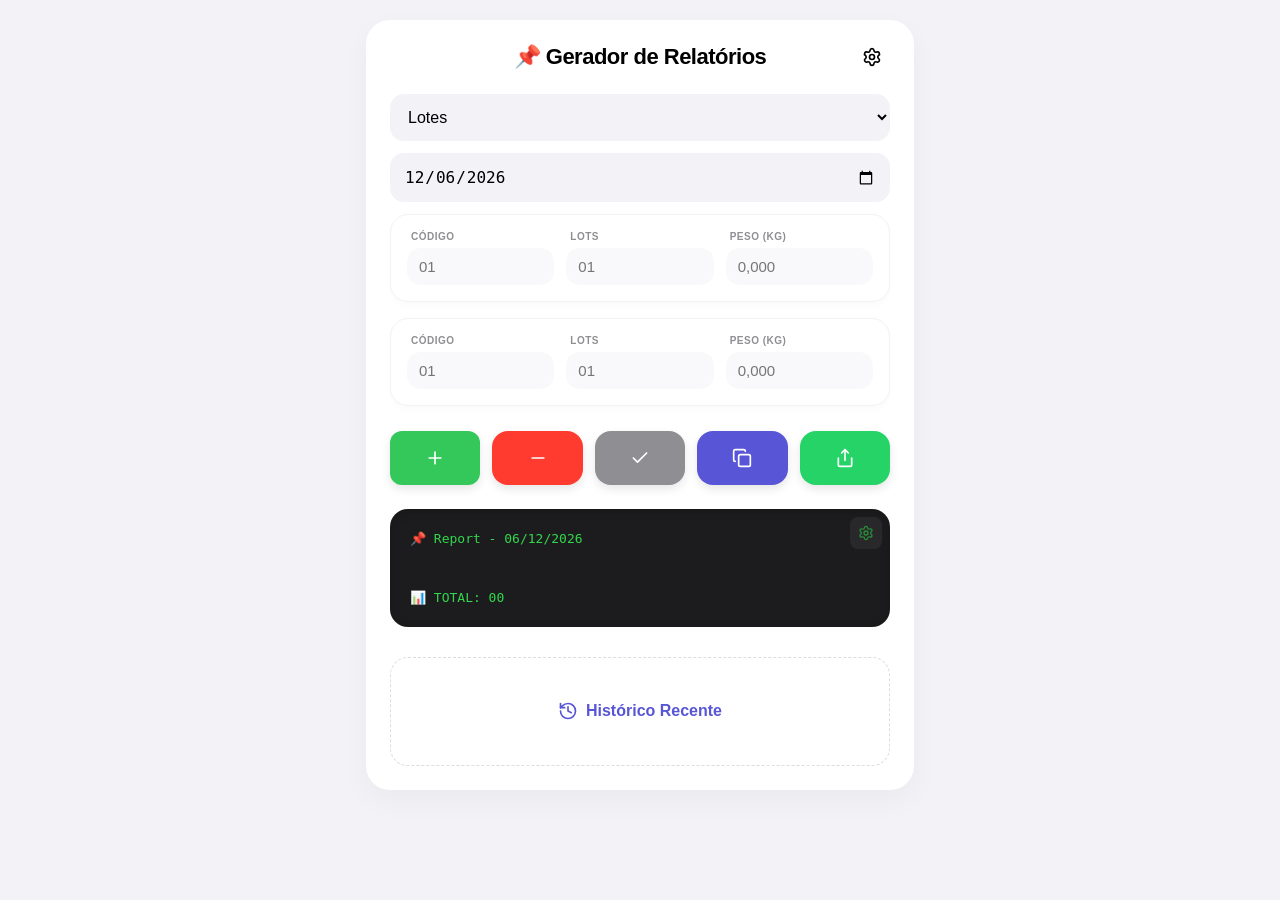
==== index.html @ f3e75e27 "fix: app.js" ====
<!DOCTYPE html>
<html lang="pt-br">

<head>

    <meta charset="UTF-8">
    <meta name="viewport" content="width=device-width, initial-scale=1.0, maximum-scale=1.0, user-scalable=no">
    <link rel="apple-touch-icon" href="icons/apple-touch-icon.png">
    <link rel="icon" type="image/x-icon" href="icons/favicon.ico">

    <meta name="apple-mobile-web-app-capable" content="yes">
    <meta name="apple-mobile-web-app-status-bar-style" content="black-translucent">
    <meta name="apple-mobile-web-app-title" content="FieldGen">


    <link rel="stylesheet" href="lib/codemirror/codemirror.css">
    <link rel="stylesheet" href="lib/codemirror/theme/dracula.css">


    <script src="lib/codemirror/codemirror.js"></script>

    <script src="lib/codemirror/mode/javascript/javascript.js"></script>
    <script src="lib/lucide/lucide.min.js"></script>
    <script src="main.js"></script>

    <link rel="manifest" href="manifest.json">

    <title>Gerador de Relatórios</title>

    <link rel="stylesheet" href="style.css">

</head>

<body>

    <div class="card" style="position: relative;">

        <h2>📌 Gerador de Relatórios</h2>


        <select id="tipoRelatorio"></select>

        <input type="date" id="data">

        <div id="inputsContainer"></div>


        <div class="actions">

            <button class="btn-add" onclick="addRow()" title="Adicionar">
                <i data-lucide="plus"></i>
            </button>

            <button class="btn-remove" onclick="removeRow()" title="Remover">
                <i data-lucide="minus"></i>
            </button>

            <button class="btn-preview" onclick="build()" title="Visualizar">
                <i data-lucide="check"></i>
            </button>

            <button class="btn-copy" onclick="copiar()" title="Copiar">
                <i data-lucide="copy"></i>
            </button>

            <button class="btn-share" onclick="share()" title="Compartilhar">
                <i data-lucide="share"></i>
            </button>
        </div>

        <div style="position: relative; margin-top: 24px;">
            <div id="preview" class="preview">Aguardando...</div>

            <button id="btnConfig" class="btn-settings" style="position: absolute; top: 8px; right: 8px; width: 32px; height: 32px; 
                   background: rgba(255,255,255,0.1); backdrop-filter: blur(4px); 
                   border-radius: 8px; box-shadow: none; padding: 0; color: #32D74B; opacity: 0.6;">
                <i data-lucide="settings" style="width: 16px;"></i>
            </button>
        </div>

        <div id="editorContainer"
            style="display: none; margin-top: 20px; border-top: 1px solid #eee; padding-top: 10px;">

            <div style="display:flex; justify-content:space-between; align-items:center;">

                <h3 style="margin:0; font-size:16px;">⚙️ Configuração</h3>

                <button onclick="toggleEditor()"
                    style="background:#E5E5EA; color:#000; width:30px; height:30px; border-radius:50%;">✕</button>

            </div>


            <div style="display:flex; gap:10px; margin:15px 0;">
                <button onclick="setConfigMode('simple')" id="btnSimple" class="btn-mode active">Modo Simples</button>
                <button onclick="setConfigMode('advanced')" id="btnAdvanced" class="btn-mode">Modo Avançado</button>
            </div>


            <!-- EDITOR SIMPLES -->
            <div id="simpleEditor"></div>


            <!-- EDITOR AVANÇADO -->
            <div id="advancedEditor" style="display:none;">
                <div
                    style="display: flex; justify-content: flex-end; gap: 15px; margin-bottom: 8px; padding-right: 5px;">
                    <a href="javascript:void(0)" onclick="copiarConfigJSON()"
                        style="color: var(--primary); font-size: 12px; text-decoration: none; font-weight: 600; display: flex; align-items: center; gap: 4px;">
                        <i data-lucide="copy" style="width: 12px;"></i> Copiar Template
                    </a>
                    <a href="javascript:void(0)" onclick="colarConfigJSON()"
                        style="color: var(--primary); font-size: 12px; text-decoration: none; font-weight: 600; display: flex; align-items: center; gap: 4px;">
                        <i data-lucide="clipboard-paste" style="width: 12px;"></i> Colar Template
                    </a>
                </div>

                <textarea id="jsonEditor" style="width:100%; height:250px; font-family:monospace; font-size:12px; padding:10px;
            border-radius:12px; border:1px solid #ddd; background:#F9F9FB;"></textarea>

                <div id="errorLog"
                    style="color: var(--danger); font-size: 12px; margin: 5px 0; min-height: 15px; font-weight: bold;">
                </div>

                <div style="display:grid; grid-template-columns:1fr 1fr; gap:10px; margin-top:15px;">
                    <button onclick="formatarJSON()"
                        style="background: #e1f5fe; color: #0288d1; border: none; padding: 10px; border-radius: 8px; cursor: pointer; font-size: 13px;">
                        <i data-lucide="form" style="width: 16px;  margin-right: 8px;"></i> Formatar
                    </button>
                    <button onclick="resetConfig()"
                        style="background: #ffebee; color: #d32f2f; border: none; padding: 10px; border-radius: 8px; cursor: pointer; font-size: 13px;">
                        <i data-lucide="rotate-ccw" style="width: 16px;  margin-right: 8px;"></i> Resetar
                    </button>

                </div>

            </div>


            <div style="display:grid; grid-template-columns:1fr 1fr; gap:10px; margin-top:15px;">
                <button onclick="toggleEditor()" class="btn-preview">Cancelar</button>
                <button onclick="saveSettings()" class="btn-add">Salvar</button>
            </div>

        </div>

        <div id="historicoContainer" style="margin-top: 30px; padding: 20px; background: #fff; border-radius: 18px;">
            <h4 style="color:var(--indigo); display: flex; justify-content: center; align-items: center;">
                <i data-lucide="history" style="margin-right: 8px; width: 20px;"></i> Histórico Recente</h3>
                <div id="listaHistorico"></div>
        </div>

        <div
            style="text-align: right;margin-bottom: -20px;display: flex;justify-content: right;position: absolute;top: 10px;right: 20px;">
            <button id="btnConfig" class="btn-settings" style="width: 44px; background: none; box-shadow: none;">
                <i data-lucide="settings"></i>
            </button>
        </div>



    </div>

    <dialog id="reportDialog">
        <div class="sheet-handle"></div>
        <div id="sheetContent" style="padding: 0;"></div>
    </dialog>

    <script>
        if ('serviceWorker' in navigator) {
            // Sem a barra inicial para ser relativo ao diretório do projeto
            navigator.serviceWorker.register('service-worker.js')
                .then(() => console.log('PWA Service Worker registrado!'));
        }
    </script>
    <script src="app.js"></script>

</body>

</html>
---- lib/codemirror/codemirror.css ----
/* BASICS */

.CodeMirror {
  /* Set height, width, borders, and global font properties here */
  font-family: monospace;
  height: 300px;
  color: black;
  direction: ltr;
}

/* PADDING */

.CodeMirror-lines {
  padding: 4px 0; /* Vertical padding around content */
}
.CodeMirror pre.CodeMirror-line,
.CodeMirror pre.CodeMirror-line-like {
  padding: 0 4px; /* Horizontal padding of content */
}

.CodeMirror-scrollbar-filler, .CodeMirror-gutter-filler {
  background-color: white; /* The little square between H and V scrollbars */
}

/* GUTTER */

.CodeMirror-gutters {
  border-right: 1px solid #ddd;
  background-color: #f7f7f7;
  white-space: nowrap;
}
.CodeMirror-linenumbers {}
.CodeMirror-linenumber {
  padding: 0 3px 0 5px;
  min-width: 20px;
  text-align: right;
  color: #999;
  white-space: nowrap;
}

.CodeMirror-guttermarker { color: black; }
.CodeMirror-guttermarker-subtle { color: #999; }

/* CURSOR */

.CodeMirror-cursor {
  border-left: 1px solid black;
  border-right: none;
  width: 0;
}
/* Shown when moving in bi-directional text */
.CodeMirror div.CodeMirror-secondarycursor {
  border-left: 1px solid silver;
}
.cm-fat-cursor .CodeMirror-cursor {
  width: auto;
  border: 0 !important;
  background: #7e7;
}
.cm-fat-cursor div.CodeMirror-cursors {
  z-index: 1;
}
.cm-fat-cursor .CodeMirror-line::selection,
.cm-fat-cursor .CodeMirror-line > span::selection, 
.cm-fat-cursor .CodeMirror-line > span > span::selection { background: transparent; }
.cm-fat-cursor .CodeMirror-line::-moz-selection,
.cm-fat-cursor .CodeMirror-line > span::-moz-selection,
.cm-fat-cursor .CodeMirror-line > span > span::-moz-selection { background: transparent; }
.cm-fat-cursor { caret-color: transparent; }
@-moz-keyframes blink {
  0% {}
  50% { background-color: transparent; }
  100% {}
}
@-webkit-keyframes blink {
  0% {}
  50% { background-color: transparent; }
  100% {}
}
@keyframes blink {
  0% {}
  50% { background-color: transparent; }
  100% {}
}

/* Can style cursor different in overwrite (non-insert) mode */
.CodeMirror-overwrite .CodeMirror-cursor {}

.cm-tab { display: inline-block; text-decoration: inherit; }

.CodeMirror-rulers {
  position: absolute;
  left: 0; right: 0; top: -50px; bottom: 0;
  overflow: hidden;
}
.CodeMirror-ruler {
  border-left: 1px solid #ccc;
  top: 0; bottom: 0;
  position: absolute;
}

/* DEFAULT THEME */

.cm-s-default .cm-header {color: blue;}
.cm-s-default .cm-quote {color: #090;}
.cm-negative {color: #d44;}
.cm-positive {color: #292;}
.cm-header, .cm-strong {font-weight: bold;}
.cm-em {font-style: italic;}
.cm-link {text-decoration: underline;}
.cm-strikethrough {text-decoration: line-through;}

.cm-s-default .cm-keyword {color: #708;}
.cm-s-default .cm-atom {color: #219;}
.cm-s-default .cm-number {color: #164;}
.cm-s-default .cm-def {color: #00f;}
.cm-s-default .cm-variable,
.cm-s-default .cm-punctuation,
.cm-s-default .cm-property,
.cm-s-default .cm-operator {}
.cm-s-default .cm-variable-2 {color: #05a;}
.cm-s-default .cm-variable-3, .cm-s-default .cm-type {color: #085;}
.cm-s-default .cm-comment {color: #a50;}
.cm-s-default .cm-string {color: #a11;}
.cm-s-default .cm-string-2 {color: #f50;}
.cm-s-default .cm-meta {color: #555;}
.cm-s-default .cm-qualifier {color: #555;}
.cm-s-default .cm-builtin {color: #30a;}
.cm-s-default .cm-bracket {color: #997;}
.cm-s-default .cm-tag {color: #170;}
.cm-s-default .cm-attribute {color: #00c;}
.cm-s-default .cm-hr {color: #999;}
.cm-s-default .cm-link {color: #00c;}

.cm-s-default .cm-error {color: #f00;}
.cm-invalidchar {color: #f00;}

.CodeMirror-composing { border-bottom: 2px solid; }

/* Default styles for common addons */

div.CodeMirror span.CodeMirror-matchingbracket {color: #0b0;}
div.CodeMirror span.CodeMirror-nonmatchingbracket {color: #a22;}
.CodeMirror-matchingtag { background: rgba(255, 150, 0, .3); }
.CodeMirror-activeline-background {background: #e8f2ff;}

/* STOP */

/* The rest of this file contains styles related to the mechanics of
   the editor. You probably shouldn't touch them. */

.CodeMirror {
  position: relative;
  overflow: hidden;
  background: white;
}

.CodeMirror-scroll {
  overflow: scroll !important; /* Things will break if this is overridden */
  /* 50px is the magic margin used to hide the element's real scrollbars */
  /* See overflow: hidden in .CodeMirror */
  margin-bottom: -50px; margin-right: -50px;
  padding-bottom: 50px;
  height: 100%;
  outline: none; /* Prevent dragging from highlighting the element */
  position: relative;
  z-index: 0;
}
.CodeMirror-sizer {
  position: relative;
  border-right: 50px solid transparent;
}

/* The fake, visible scrollbars. Used to force redraw during scrolling
   before actual scrolling happens, thus preventing shaking and
   flickering artifacts. */
.CodeMirror-vscrollbar, .CodeMirror-hscrollbar, .CodeMirror-scrollbar-filler, .CodeMirror-gutter-filler {
  position: absolute;
  z-index: 6;
  display: none;
  outline: none;
}
.CodeMirror-vscrollbar {
  right: 0; top: 0;
  overflow-x: hidden;
  overflow-y: scroll;
}
.CodeMirror-hscrollbar {
  bottom: 0; left: 0;
  overflow-y: hidden;
  overflow-x: scroll;
}
.CodeMirror-scrollbar-filler {
  right: 0; bottom: 0;
}
.CodeMirror-gutter-filler {
  left: 0; bottom: 0;
}

.CodeMirror-gutters {
  position: absolute; left: 0; top: 0;
  min-height: 100%;
  z-index: 3;
}
.CodeMirror-gutter {
  white-space: normal;
  height: 100%;
  display: inline-block;
  vertical-align: top;
  margin-bottom: -50px;
}
.CodeMirror-gutter-wrapper {
  position: absolute;
  z-index: 4;
  background: none !important;
  border: none !important;
}
.CodeMirror-gutter-background {
  position: absolute;
  top: 0; bottom: 0;
  z-index: 4;
}
.CodeMirror-gutter-elt {
  position: absolute;
  cursor: default;
  z-index: 4;
}
.CodeMirror-gutter-wrapper ::selection { background-color: transparent }
.CodeMirror-gutter-wrapper ::-moz-selection { background-color: transparent }

.CodeMirror-lines {
  cursor: text;
  min-height: 1px; /* prevents collapsing before first draw */
}
.CodeMirror pre.CodeMirror-line,
.CodeMirror pre.CodeMirror-line-like {
  /* Reset some styles that the rest of the page might have set */
  -moz-border-radius: 0; -webkit-border-radius: 0; border-radius: 0;
  border-width: 0;
  background: transparent;
  font-family: inherit;
  font-size: inherit;
  margin: 0;
  white-space: pre;
  word-wrap: normal;
  line-height: inherit;
  color: inherit;
  z-index: 2;
  position: relative;
  overflow: visible;
  -webkit-tap-highlight-color: transparent;
  -webkit-font-variant-ligatures: contextual;
  font-variant-ligatures: contextual;
}
.CodeMirror-wrap pre.CodeMirror-line,
.CodeMirror-wrap pre.CodeMirror-line-like {
  word-wrap: break-word;
  white-space: pre-wrap;
  word-break: normal;
}

.CodeMirror-linebackground {
  position: absolute;
  left: 0; right: 0; top: 0; bottom: 0;
  z-index: 0;
}

.CodeMirror-linewidget {
  position: relative;
  z-index: 2;
  padding: 0.1px; /* Force widget margins to stay inside of the container */
}

.CodeMirror-widget {}

.CodeMirror-rtl pre { direction: rtl; }

.CodeMirror-code {
  outline: none;
}

/* Force content-box sizing for the elements where we expect it */
.CodeMirror-scroll,
.CodeMirror-sizer,
.CodeMirror-gutter,
.CodeMirror-gutters,
.CodeMirror-linenumber {
  -moz-box-sizing: content-box;
  box-sizing: content-box;
}

.CodeMirror-measure {
  position: absolute;
  width: 100%;
  height: 0;
  overflow: hidden;
  visibility: hidden;
}

.CodeMirror-cursor {
  position: absolute;
  pointer-events: none;
}
.CodeMirror-measure pre { position: static; }

div.CodeMirror-cursors {
  visibility: hidden;
  position: relative;
  z-index: 3;
}
div.CodeMirror-dragcursors {
  visibility: visible;
}

.CodeMirror-focused div.CodeMirror-cursors {
  visibility: visible;
}

.CodeMirror-selected { background: #d9d9d9; }
.CodeMirror-focused .CodeMirror-selected { background: #d7d4f0; }
.CodeMirror-crosshair { cursor: crosshair; }
.CodeMirror-line::selection, .CodeMirror-line > span::selection, .CodeMirror-line > span > span::selection { background: #d7d4f0; }
.CodeMirror-line::-moz-selection, .CodeMirror-line > span::-moz-selection, .CodeMirror-line > span > span::-moz-selection { background: #d7d4f0; }

.cm-searching {
  background-color: #ffa;
  background-color: rgba(255, 255, 0, .4);
}

/* Used to force a border model for a node */
.cm-force-border { padding-right: .1px; }

@media print {
  /* Hide the cursor when printing */
  .CodeMirror div.CodeMirror-cursors {
    visibility: hidden;
  }
}

/* See issue #2901 */
.cm-tab-wrap-hack:after { content: ''; }

/* Help users use markselection to safely style text background */
span.CodeMirror-selectedtext { background: none; }
---- lib/codemirror/theme/dracula.css ----
/*

    Name:       dracula
    Author:     Michael Kaminsky (http://github.com/mkaminsky11)

    Original dracula color scheme by Zeno Rocha (https://github.com/zenorocha/dracula-theme)

*/


.cm-s-dracula.CodeMirror, .cm-s-dracula .CodeMirror-gutters {
  background-color: #282a36 !important;
  color: #f8f8f2 !important;
  border: none;
}
.cm-s-dracula .CodeMirror-gutters { color: #282a36; }
.cm-s-dracula .CodeMirror-cursor { border-left: solid thin #f8f8f0; }
.cm-s-dracula .CodeMirror-linenumber { color: #6D8A88; }
.cm-s-dracula .CodeMirror-selected { background: rgba(255, 255, 255, 0.10); }
.cm-s-dracula .CodeMirror-line::selection, .cm-s-dracula .CodeMirror-line > span::selection, .cm-s-dracula .CodeMirror-line > span > span::selection { background: rgba(255, 255, 255, 0.10); }
.cm-s-dracula .CodeMirror-line::-moz-selection, .cm-s-dracula .CodeMirror-line > span::-moz-selection, .cm-s-dracula .CodeMirror-line > span > span::-moz-selection { background: rgba(255, 255, 255, 0.10); }
.cm-s-dracula span.cm-comment { color: #6272a4; }
.cm-s-dracula span.cm-string, .cm-s-dracula span.cm-string-2 { color: #f1fa8c; }
.cm-s-dracula span.cm-number { color: #bd93f9; }
.cm-s-dracula span.cm-variable { color: #50fa7b; }
.cm-s-dracula span.cm-variable-2 { color: white; }
.cm-s-dracula span.cm-def { color: #50fa7b; }
.cm-s-dracula span.cm-operator { color: #ff79c6; }
.cm-s-dracula span.cm-keyword { color: #ff79c6; }
.cm-s-dracula span.cm-atom { color: #bd93f9; }
.cm-s-dracula span.cm-meta { color: #f8f8f2; }
.cm-s-dracula span.cm-tag { color: #ff79c6; }
.cm-s-dracula span.cm-attribute { color: #50fa7b; }
.cm-s-dracula span.cm-qualifier { color: #50fa7b; }
.cm-s-dracula span.cm-property { color: #66d9ef; }
.cm-s-dracula span.cm-builtin { color: #50fa7b; }
.cm-s-dracula span.cm-variable-3, .cm-s-dracula span.cm-type { color: #ffb86c; }

.cm-s-dracula .CodeMirror-activeline-background { background: rgba(255,255,255,0.1); }
.cm-s-dracula .CodeMirror-matchingbracket { text-decoration: underline; color: white !important; }
---- style.css ----
:root {
            --primary: #007AFF;
            --success: #34C759;
            --danger: #FF3B30;
            --indigo: #5856D6;
            --gray: #8E8E93;
            --bg: #F2F2F7;
            --card-bg: #FFFFFF;
            --primary: #007AFF;
            --success: #34C759;
            --danger: #FF3B30;
            --indigo: #5856D6;
            --gray: #8E8E93;
            --bg: #F2F2F7;
            --card-bg: #FFFFFF;
            /* Adicione estas para garantir consistência */
            --button-text: #FFFFFF;
        }

        /* Base para os botões de modo */
        .btn-mode {
            flex: 1;
            padding: 10px;
            border: none;
            border-radius: 12px;
            background: #E5E5EA;
            /* Cor de fundo neutro */
            color: var(--gray);
            font-weight: 600;
            cursor: pointer;
            transition: all 0.2s ease;
        }

        /* Estado ativo (selecionado) */
        .btn-mode.active {
            background: var(--primary);
            color: var(--button-text);
        }

        /* Opcional: Estilo elegante para os botões do editor */
        .btn-editor {
            padding: 12px;
            border-radius: 12px;
            border: none;
            font-weight: 600;
            cursor: pointer;
        }


        /* Exemplo para os botões do rodapé */


        .btn-add {
            background: var(--primary);
            color: white;
            padding: 12px;
            border-radius: 12px;
            border: none;
        }

        /* Exemplo para os botões do rodapé */

        /*GERAL*/
        body {
            font-family: -apple-system, BlinkMacSystemFont, "SF Pro Text", "Helvetica Neue", sans-serif;
            background: var(--bg);
            padding: 20px 15px;
            margin: 0;
            color: #000;
        }

        .card {
            background: var(--card-bg);
            border-radius: 24px;
            padding: 24px;
            max-width: 500px;
            margin: auto;
            box-shadow: 0 10px 30px rgba(0, 0, 0, 0.04);
        }

        h2 {
            font-weight: 700;
            font-size: 22px;
            letter-spacing: -0.5px;
            text-align: center;
            margin-top: 0;
            margin-bottom: 24px;
        }

        select,
        input {
            width: 100%;
            padding: 14px;
            border-radius: 14px;
            border: none;
            background: #F2F2F7;
            margin-bottom: 12px;
            font-size: 16px;
            /* Evita zoom automático no iOS */
            box-sizing: border-box;
            transition: all 0.2s ease;
        }

        select:focus,
        input:focus {
            outline: none;
            background: #E5E5EA;
        }

        .input-row {
            display: grid;
            grid-template-columns: repeat(auto-fit, minmax(80px, 1fr));
            gap: 12px;
            margin-bottom: 16px;
            background: #FFFFFF;
            border: 1px solid #F2F2F7;
            padding: 16px;
            border-radius: 18px;
            box-shadow: 0 4px 6px rgba(0, 0, 0, 0.02);
        }

        .input-row div {
            display: flex;
            flex-direction: column;
        }

        label {
            font-size: 10px;
            font-weight: 700;
            color: var(--gray);
            margin-bottom: 6px;
            margin-left: 4px;
            text-transform: uppercase;
            letter-spacing: 0.5px;
        }

        input[type="date"] {
            -webkit-appearance: none;
            /* Remove o estilo nativo do iOS */
            appearance: none;
            box-sizing: border-box;
            /* Garante que padding não aumente o tamanho */
            width: 100%;
            max-width: 100%;
            /* Força não ultrapassar o pai */
            display: block;
        }

        .input-row input {
            margin-bottom: 0;
            background: #F9F9FB;
            padding: 10px 12px;
            font-size: 15px;
        }

        .actions {
            display: grid;
            grid-template-columns: repeat(5, 1fr);
            gap: 10px;
            margin-top: 20px;
        }

        button {
            height: 48px;
            border: none;
            border-radius: 14px;
            font-weight: 600;
            font-size: 18px;
            color: white;
            cursor: pointer;
            transition: transform 0.1s ease, opacity 0.2s ease;
            display: flex;
            align-items: center;
            justify-content: center;
        }

        button:active {
            transform: scale(0.95);
            opacity: 0.8;
        }

        .btn-add {
            background: var(--success);
        }

        .btn-remove {
            background: var(--danger);
        }

        .btn-preview {
            background: var(--gray);
        }

        .btn-settings {
            color: #000;

            &:hover {
                color: #333;
            }
        }

        .btn-copy {
            background: var(--indigo);
        }

        .btn-share {
            background: #25D366;
        }

        .preview {
            background: #1C1C1E;
            color: #32D74B;
            padding: 20px;
            margin-top: 24px;
            border-radius: 18px;
            font-family: "SF Mono", "Menlo", monospace;
            font-size: 13px;
            line-height: 1.5;
            /* ESTA É A PROPRIEDADE CHAVE */
            white-space: pre-wrap;
            word-wrap: break-word;
            box-shadow: inset 0 2px 10px rgba(0, 0, 0, 0.2);
        }


        #preview {
            white-space: pre-wrap;
            /* Isso diz ao navegador: "respeite as quebras de linha do texto" */
            word-wrap: break-word;
            /* Garante que linhas muito longas não quebrem o layout */
        }



        button:hover svg {
            transform: scale(1.1);
        }

        /* Melhoria na proporção dos botões */
        .actions {
            display: grid;
            grid-template-columns: repeat(5, 1fr);
            gap: 12px;
            margin-top: 25px;
        }

        button {
            height: 54px;
            /* Botões um pouco mais altos para um toque melhor */
            border-radius: 16px;
            box-shadow: 0 4px 10px rgba(0, 0, 0, 0.1);
        }

        /* Animação suave para o editor aparecer */
        #editorContainer {
            animation: slideIn 0.3s ease-out;
        }

        @keyframes slideIn {
            from {
                opacity: 0;
                transform: translateY(10px);
            }

            to {
                opacity: 1;
                transform: translateY(0);
            }
        }

        /* Deixa a engrenagem mais elegante ao passar o mouse */
        #btnConfig svg {
            transition: transform 0.4s cubic-bezier(0.4, 0, 0.2, 1);
        }

        #btnConfig:hover svg {
            transform: rotate(90deg);
        }

        .hist-item {
            font-size: 12px;
            border-bottom: 1px solid #eee;
            padding: 8px 0;
            white-space: nowrap;
            overflow: hidden;
            text-overflow: ellipsis;
        }

        .btn-delete-icon {
            width: 40px;
            height: 40px;
            background: transparent;
            border: none;
            cursor: pointer;
            padding: 8px;
            display: flex;
            align-items: center;
            justify-content: center;
            border-radius: 8px;
            transition: background 0.2s ease;
        }

        .btn-delete-icon svg {
            width: 20px;
            height: 20px;
            fill: var(--danger);
            /* Usa a cor definida no seu root */
            transition: transform 0.2s ease;
        }

        .btn-delete-icon:hover {
            background: #FFF5F5;
            /* Leve fundo avermelhado ao passar o mouse */
        }

        .btn-delete-icon:active svg {
            transform: scale(0.9);
        }


        .sheet-overlay {
            position: fixed;
            top: 0;
            left: 0;
            width: 100%;
            height: 100%;
            background: rgba(0, 0, 0, 0.5);
            display: none;
            z-index: 100;
        }

        .bottom-sheet {
            position: fixed;
            bottom: 0;
            left: 0;
            width: 100%;
            height: 70%;
            background: white;
            border-radius: 20px 20px 0 0;
            z-index: 101;
            transition: transform 0.3s ease-out;
            transform: translateY(100%);
        }

        .sheet-handle {
            width: 40px;
            height: 5px;
            background: #ccc;
            margin: 10px auto;
            border-radius: 5px;
        }

        .show-sheet {
            transform: translateY(0);
        }

        /* Garanta que qualquer botão dentro da Sheet tenha um estilo padrão */
        #sheetContent button {
            background: var(--primary);
            /* Cor padrão */
            color: var(--button-text);
            padding: 12px;
            border-radius: 14px;
            border: none;
            font-weight: 600;
            cursor: pointer;
        }

        #sheetContent button:active {
            opacity: 0.8;
        }

        dialog {
            border: none;
            width: 100%;
            border-radius: 24px 24px 0 0;
            margin: 0 auto;
            position: fixed;
            bottom: 0;
            top: auto;
            background: white;
            /* Estado fechado */
            transform: translateY(100%);
            transition: transform 0.3s cubic-bezier(0.2, 0.8, 0.2, 1);
        }

        /* Estado aberto */
        dialog[open] {
            transform: translateY(0);
        }

        /* Backdrop */
        dialog::backdrop {
            background: rgba(0, 0, 0, 0);
            transition: background 0.3s ease;
        }

        dialog[open]::backdrop {
            background: rgba(0, 0, 0, 0.5);
        }

        .sheet-handle {
            width: 40px;
            height: 5px;
            background: #ccc;
            margin: 15px auto;
            border-radius: 5px;
        }

        /* Ajusta o editor para o tema padrão */
        .CodeMirror {
            height: 300px;
            border-radius: 12px;
            border: 1px solid #ddd;
            font-family: 'SF Mono', 'Menlo', 'Monaco', monospace;
            font-size: 14px;
            background: #f9f9fb;
        }

        /* Garante que o scroll do editor funcione no mobile */
        .CodeMirror-scroll {
            overflow-y: auto;
            overflow-x: auto;
        }

        [data-lucide] {
            width: 20px;
        }



        /* Isso garante que os ícones fiquem brancos/visíveis em temas escuros */
        i {
            display: flex;
            color: currentColor;
        }

        /* Ou force a cor específica */
        .btn-add i {
            stroke: white;
        }

        /* Ajuste para o botão de configuração no preview */
        .btn-settings:hover {
            opacity: 1 !important;
            background: rgba(255, 255, 255, 0.2) !important;
        }

        /* Garante que o link de ação pareça um botão ao toque no mobile */
        #advancedEditor a:active {
            opacity: 0.5;
        }

        /* Estilo para o textarea quando o CodeMirror não carregar */
        #jsonEditor {
            width: 100%;
            height: 250px;
            font-family: monospace;
            font-size: 12px;
            padding: 10px;
            border-radius: 12px;
            border: 1px solid #ddd;
            background: #F9F9FB;
            box-sizing: border-box;
        }

        /* HISTÓRICO */
        #historicoContainer {
            margin-top: 30px;
            padding: 15px;
            background: #fdfdfd;
            border: 1px dashed #ddd;
            border-radius: 18px;
        }
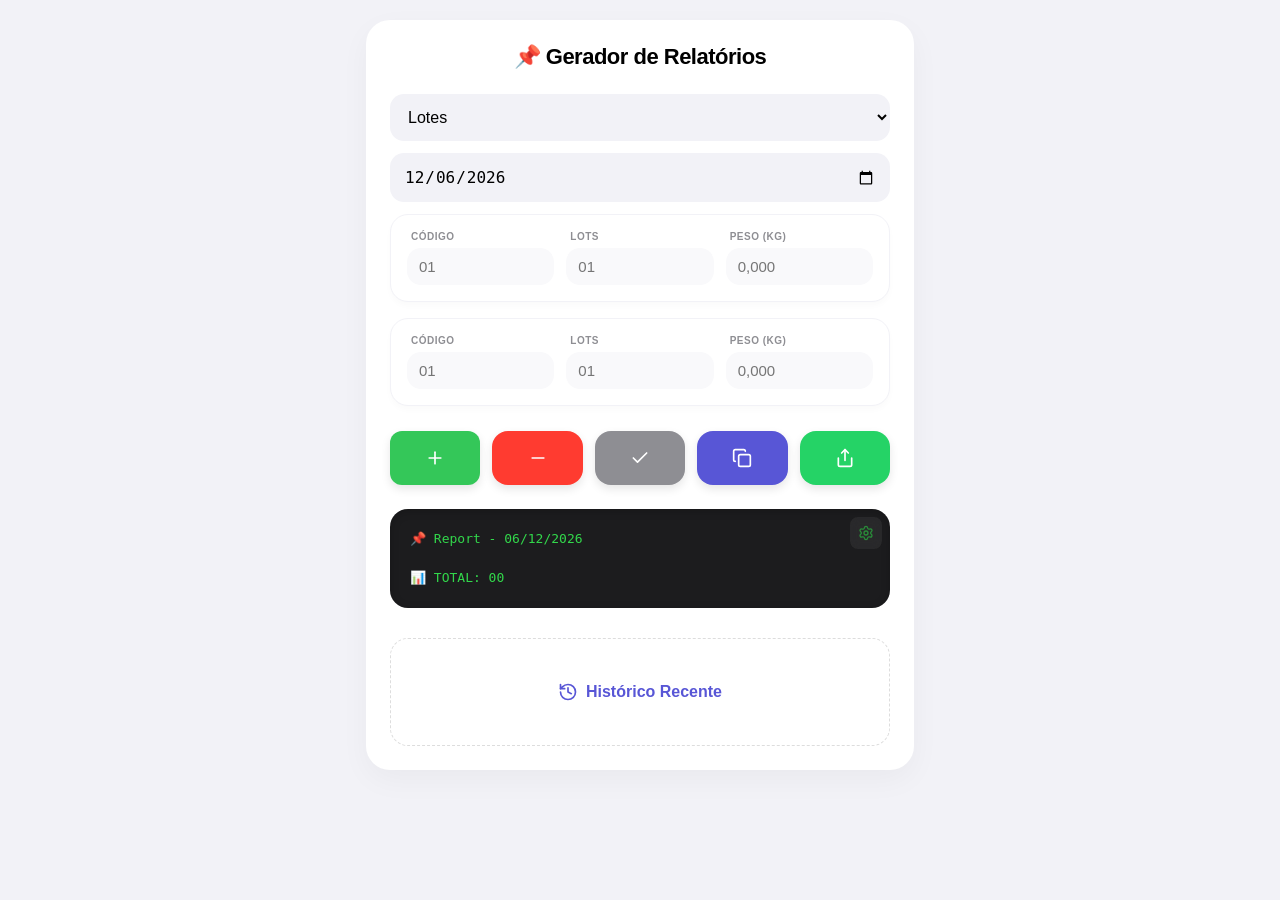
==== commit 93a00ce1: "fix: save" ====
--- a/index.html
+++ b/index.html
@@ -150,13 +150,7 @@
                 <div id="listaHistorico"></div>
         </div>
 
-        <div
-            style="text-align: right;margin-bottom: -20px;display: flex;justify-content: right;position: absolute;top: 10px;right: 20px;">
-            <button id="btnConfig" class="btn-settings" style="width: 44px; background: none; box-shadow: none;">
-                <i data-lucide="settings"></i>
-            </button>
-        </div>
-
+        
 
 
     </div>
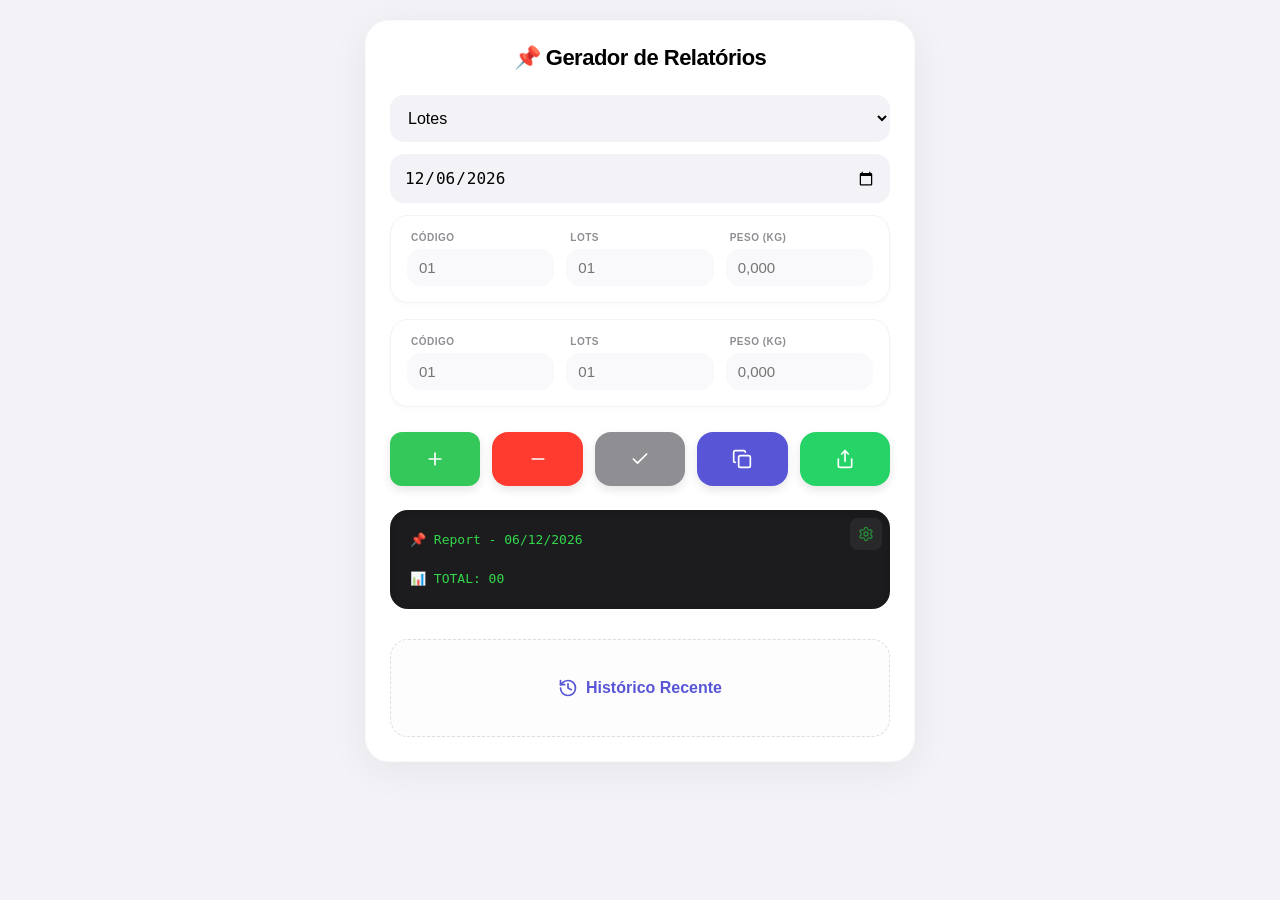
==== commit fd94ebfe: "fix: update version" ====
--- a/index.html
+++ b/index.html
@@ -1,68 +1,53 @@
 <!DOCTYPE html>
 <html lang="pt-br">
-
 <head>
-
     <meta charset="UTF-8">
     <meta name="viewport" content="width=device-width, initial-scale=1.0, maximum-scale=1.0, user-scalable=no">
     <link rel="apple-touch-icon" href="icons/apple-touch-icon.png">
     <link rel="icon" type="image/x-icon" href="icons/favicon.ico">
 
-    <meta name="apple-mobile-web-app-capable" content="yes">
+    <meta name="mobile-web-app-capable" content="yes">
     <meta name="apple-mobile-web-app-status-bar-style" content="black-translucent">
     <meta name="apple-mobile-web-app-title" content="FieldGen">
-
 
     <link rel="stylesheet" href="lib/codemirror/codemirror.css">
     <link rel="stylesheet" href="lib/codemirror/theme/dracula.css">
 
-
     <script src="lib/codemirror/codemirror.js"></script>
-
     <script src="lib/codemirror/mode/javascript/javascript.js"></script>
     <script src="lib/lucide/lucide.min.js"></script>
     <script src="main.js"></script>
 
     <link rel="manifest" href="manifest.json">
-
     <title>Gerador de Relatórios</title>
-
     <link rel="stylesheet" href="style.css">
-
 </head>
-
 <body>
 
+    <div id="pull-indicator" class="pull-indicator">
+        <div class="ios-spinner"></div>
+    </div>
+
     <div class="card" style="position: relative;">
-
         <h2>📌 Gerador de Relatórios</h2>
 
-
         <select id="tipoRelatorio"></select>
-
         <input type="date" id="data">
-
         <div id="inputsContainer"></div>
 
-
         <div class="actions">
-
             <button class="btn-add" onclick="addRow()" title="Adicionar">
                 <i data-lucide="plus"></i>
             </button>
-
             <button class="btn-remove" onclick="removeRow()" title="Remover">
                 <i data-lucide="minus"></i>
             </button>
-
             <button class="btn-preview" onclick="build()" title="Visualizar">
                 <i data-lucide="check"></i>
             </button>
-
             <button class="btn-copy" onclick="copiar()" title="Copiar">
                 <i data-lucide="copy"></i>
             </button>
-
             <button class="btn-share" onclick="share()" title="Compartilhar">
                 <i data-lucide="share"></i>
             </button>
@@ -70,89 +55,59 @@
 
         <div style="position: relative; margin-top: 24px;">
             <div id="preview" class="preview">Aguardando...</div>
-
             <button id="btnConfig" class="btn-settings" style="position: absolute; top: 8px; right: 8px; width: 32px; height: 32px; 
-                   background: rgba(255,255,255,0.1); backdrop-filter: blur(4px); 
-                   border-radius: 8px; box-shadow: none; padding: 0; color: #32D74B; opacity: 0.6;">
+                    background: rgba(255,255,255,0.1); backdrop-filter: blur(4px); 
+                    border-radius: 8px; box-shadow: none; padding: 0; color: #32D74B; opacity: 0.6;">
                 <i data-lucide="settings" style="width: 16px;"></i>
             </button>
         </div>
 
-        <div id="editorContainer"
-            style="display: none; margin-top: 20px; border-top: 1px solid #eee; padding-top: 10px;">
-
+        <div id="editorContainer" style="display: none; margin-top: 20px; border-top: 1px solid #eee; padding-top: 10px;">
             <div style="display:flex; justify-content:space-between; align-items:center;">
-
                 <h3 style="margin:0; font-size:16px;">⚙️ Configuração</h3>
-
-                <button onclick="toggleEditor()"
-                    style="background:#E5E5EA; color:#000; width:30px; height:30px; border-radius:50%;">✕</button>
-
+                <button onclick="toggleEditor()" style="background:#E5E5EA; color:#000; width:30px; height:30px; border-radius:50%;">✕</button>
             </div>
-
 
             <div style="display:flex; gap:10px; margin:15px 0;">
                 <button onclick="setConfigMode('simple')" id="btnSimple" class="btn-mode active">Modo Simples</button>
                 <button onclick="setConfigMode('advanced')" id="btnAdvanced" class="btn-mode">Modo Avançado</button>
             </div>
 
-
-            <!-- EDITOR SIMPLES -->
             <div id="simpleEditor"></div>
 
-
-            <!-- EDITOR AVANÇADO -->
             <div id="advancedEditor" style="display:none;">
-                <div
-                    style="display: flex; justify-content: flex-end; gap: 15px; margin-bottom: 8px; padding-right: 5px;">
-                    <a href="javascript:void(0)" onclick="copiarConfigJSON()"
-                        style="color: var(--primary); font-size: 12px; text-decoration: none; font-weight: 600; display: flex; align-items: center; gap: 4px;">
+                <div style="display: flex; justify-content: flex-end; gap: 15px; margin-bottom: 8px; padding-right: 5px;">
+                    <a href="javascript:void(0)" onclick="copiarConfigJSON()" style="color: var(--primary); font-size: 12px; text-decoration: none; font-weight: 600; display: flex; align-items: center; gap: 4px;">
                         <i data-lucide="copy" style="width: 12px;"></i> Copiar Template
                     </a>
-                    <a href="javascript:void(0)" onclick="colarConfigJSON()"
-                        style="color: var(--primary); font-size: 12px; text-decoration: none; font-weight: 600; display: flex; align-items: center; gap: 4px;">
+                    <a href="javascript:void(0)" onclick="colarConfigJSON()" style="color: var(--primary); font-size: 12px; text-decoration: none; font-weight: 600; display: flex; align-items: center; gap: 4px;">
                         <i data-lucide="clipboard-paste" style="width: 12px;"></i> Colar Template
                     </a>
                 </div>
-
-                <textarea id="jsonEditor" style="width:100%; height:250px; font-family:monospace; font-size:12px; padding:10px;
-            border-radius:12px; border:1px solid #ddd; background:#F9F9FB;"></textarea>
-
-                <div id="errorLog"
-                    style="color: var(--danger); font-size: 12px; margin: 5px 0; min-height: 15px; font-weight: bold;">
-                </div>
-
+                <textarea id="jsonEditor"></textarea>
+                <div id="errorLog"></div>
                 <div style="display:grid; grid-template-columns:1fr 1fr; gap:10px; margin-top:15px;">
-                    <button onclick="formatarJSON()"
-                        style="background: #e1f5fe; color: #0288d1; border: none; padding: 10px; border-radius: 8px; cursor: pointer; font-size: 13px;">
+                    <button onclick="formatarJSON()" style="background: #e1f5fe; color: #0288d1; border: none; padding: 10px; border-radius: 8px; cursor: pointer; font-size: 13px;">
                         <i data-lucide="form" style="width: 16px;  margin-right: 8px;"></i> Formatar
                     </button>
-                    <button onclick="resetConfig()"
-                        style="background: #ffebee; color: #d32f2f; border: none; padding: 10px; border-radius: 8px; cursor: pointer; font-size: 13px;">
+                    <button onclick="resetConfig()" style="background: #ffebee; color: #d32f2f; border: none; padding: 10px; border-radius: 8px; cursor: pointer; font-size: 13px;">
                         <i data-lucide="rotate-ccw" style="width: 16px;  margin-right: 8px;"></i> Resetar
                     </button>
-
                 </div>
-
             </div>
-
 
             <div style="display:grid; grid-template-columns:1fr 1fr; gap:10px; margin-top:15px;">
                 <button onclick="toggleEditor()" class="btn-preview">Cancelar</button>
                 <button onclick="saveSettings()" class="btn-add">Salvar</button>
             </div>
-
         </div>
 
-        <div id="historicoContainer" style="margin-top: 30px; padding: 20px; background: #fff; border-radius: 18px;">
+        <div id="historicoContainer">
             <h4 style="color:var(--indigo); display: flex; justify-content: center; align-items: center;">
-                <i data-lucide="history" style="margin-right: 8px; width: 20px;"></i> Histórico Recente</h3>
-                <div id="listaHistorico"></div>
+                <i data-lucide="history" style="margin-right: 8px; width: 20px;"></i> Histórico Recente
+            </h4>
+            <div id="listaHistorico"></div>
         </div>
-
-        
-
-
     </div>
 
     <dialog id="reportDialog">
@@ -160,15 +115,59 @@
         <div id="sheetContent" style="padding: 0;"></div>
     </dialog>
 
+    <div id="update-toast" class="update-toast" onclick="window.location.reload()">
+        <div class="toast-icon">
+            <i data-lucide="refresh-cw"></i>
+        </div>
+        <span>Nova versão disponível!</span>
+    </div>
+
     <script>
+        // Logica para Pull-to-Refresh visual (simulação sutil)
+        let touchStart = 0;
+        const indicator = document.getElementById('pull-indicator');
+
+        window.addEventListener('touchstart', (e) => {
+            touchStart = e.touches[0].pageY;
+        }, {passive: true});
+
+        window.addEventListener('touchmove', (e) => {
+            const touchDiff = e.touches[0].pageY - touchStart;
+            if (window.scrollY === 0 && touchDiff > 50) {
+                indicator.style.opacity = '1';
+                indicator.style.transform = `translateY(${Math.min(touchDiff / 3, 40)}px)`;
+            }
+        }, {passive: true});
+
+        window.addEventListener('touchend', () => {
+            indicator.style.opacity = '0';
+            indicator.style.transform = `translateY(0)`;
+        });
+
+        // Service Worker
         if ('serviceWorker' in navigator) {
-            // Sem a barra inicial para ser relativo ao diretório do projeto
-            navigator.serviceWorker.register('service-worker.js')
-                .then(() => console.log('PWA Service Worker registrado!'));
+            window.addEventListener('load', () => {
+                navigator.serviceWorker.register('service-worker.js').then(reg => {
+                    reg.addEventListener('updatefound', () => {
+                        const newWorker = reg.installing;
+                        newWorker.addEventListener('statechange', () => {
+                            if (newWorker.state === 'installed' && navigator.serviceWorker.controller) {
+                                document.getElementById('update-toast').classList.add('show');
+                            }
+                        });
+                    });
+                });
+            });
+
+            let refreshing = false;
+            navigator.serviceWorker.addEventListener('controllerchange', () => {
+                if (!refreshing) {
+                    window.location.reload();
+                    refreshing = true;
+                }
+            });
         }
     </script>
     <script src="app.js"></script>
-
 </body>
-
 </html>
--- a/style.css
+++ b/style.css
@@ -1,475 +1,570 @@
-
-        :root {
-            --primary: #007AFF;
-            --success: #34C759;
-            --danger: #FF3B30;
-            --indigo: #5856D6;
-            --gray: #8E8E93;
-            --bg: #F2F2F7;
-            --card-bg: #FFFFFF;
-            --primary: #007AFF;
-            --success: #34C759;
-            --danger: #FF3B30;
-            --indigo: #5856D6;
-            --gray: #8E8E93;
-            --bg: #F2F2F7;
-            --card-bg: #FFFFFF;
-            /* Adicione estas para garantir consistência */
-            --button-text: #FFFFFF;
-        }
-
-        /* Base para os botões de modo */
-        .btn-mode {
-            flex: 1;
-            padding: 10px;
-            border: none;
-            border-radius: 12px;
-            background: #E5E5EA;
-            /* Cor de fundo neutro */
-            color: var(--gray);
-            font-weight: 600;
-            cursor: pointer;
-            transition: all 0.2s ease;
-        }
-
-        /* Estado ativo (selecionado) */
-        .btn-mode.active {
-            background: var(--primary);
-            color: var(--button-text);
-        }
-
-        /* Opcional: Estilo elegante para os botões do editor */
-        .btn-editor {
-            padding: 12px;
-            border-radius: 12px;
-            border: none;
-            font-weight: 600;
-            cursor: pointer;
-        }
-
-
-        /* Exemplo para os botões do rodapé */
-
-
-        .btn-add {
-            background: var(--primary);
-            color: white;
-            padding: 12px;
-            border-radius: 12px;
-            border: none;
-        }
-
-        /* Exemplo para os botões do rodapé */
-
-        /*GERAL*/
-        body {
-            font-family: -apple-system, BlinkMacSystemFont, "SF Pro Text", "Helvetica Neue", sans-serif;
-            background: var(--bg);
-            padding: 20px 15px;
-            margin: 0;
-            color: #000;
-        }
-
-        .card {
-            background: var(--card-bg);
-            border-radius: 24px;
-            padding: 24px;
-            max-width: 500px;
-            margin: auto;
-            box-shadow: 0 10px 30px rgba(0, 0, 0, 0.04);
-        }
-
-        h2 {
-            font-weight: 700;
-            font-size: 22px;
-            letter-spacing: -0.5px;
-            text-align: center;
-            margin-top: 0;
-            margin-bottom: 24px;
-        }
-
-        select,
-        input {
-            width: 100%;
-            padding: 14px;
-            border-radius: 14px;
-            border: none;
-            background: #F2F2F7;
-            margin-bottom: 12px;
-            font-size: 16px;
-            /* Evita zoom automático no iOS */
-            box-sizing: border-box;
-            transition: all 0.2s ease;
-        }
-
-        select:focus,
-        input:focus {
-            outline: none;
-            background: #E5E5EA;
-        }
-
-        .input-row {
-            display: grid;
-            grid-template-columns: repeat(auto-fit, minmax(80px, 1fr));
-            gap: 12px;
-            margin-bottom: 16px;
-            background: #FFFFFF;
-            border: 1px solid #F2F2F7;
-            padding: 16px;
-            border-radius: 18px;
-            box-shadow: 0 4px 6px rgba(0, 0, 0, 0.02);
-        }
-
-        .input-row div {
-            display: flex;
-            flex-direction: column;
-        }
-
-        label {
-            font-size: 10px;
-            font-weight: 700;
-            color: var(--gray);
-            margin-bottom: 6px;
-            margin-left: 4px;
-            text-transform: uppercase;
-            letter-spacing: 0.5px;
-        }
-
-        input[type="date"] {
-            -webkit-appearance: none;
-            /* Remove o estilo nativo do iOS */
-            appearance: none;
-            box-sizing: border-box;
-            /* Garante que padding não aumente o tamanho */
-            width: 100%;
-            max-width: 100%;
-            /* Força não ultrapassar o pai */
-            display: block;
-        }
-
-        .input-row input {
-            margin-bottom: 0;
-            background: #F9F9FB;
-            padding: 10px 12px;
-            font-size: 15px;
-        }
-
-        .actions {
-            display: grid;
-            grid-template-columns: repeat(5, 1fr);
-            gap: 10px;
-            margin-top: 20px;
-        }
-
-        button {
-            height: 48px;
-            border: none;
-            border-radius: 14px;
-            font-weight: 600;
-            font-size: 18px;
-            color: white;
-            cursor: pointer;
-            transition: transform 0.1s ease, opacity 0.2s ease;
-            display: flex;
-            align-items: center;
-            justify-content: center;
-        }
-
-        button:active {
-            transform: scale(0.95);
-            opacity: 0.8;
-        }
-
-        .btn-add {
-            background: var(--success);
-        }
-
-        .btn-remove {
-            background: var(--danger);
-        }
-
-        .btn-preview {
-            background: var(--gray);
-        }
-
-        .btn-settings {
-            color: #000;
-
-            &:hover {
-                color: #333;
-            }
-        }
-
-        .btn-copy {
-            background: var(--indigo);
-        }
-
-        .btn-share {
-            background: #25D366;
-        }
-
-        .preview {
-            background: #1C1C1E;
-            color: #32D74B;
-            padding: 20px;
-            margin-top: 24px;
-            border-radius: 18px;
-            font-family: "SF Mono", "Menlo", monospace;
-            font-size: 13px;
-            line-height: 1.5;
-            /* ESTA É A PROPRIEDADE CHAVE */
-            white-space: pre-wrap;
-            word-wrap: break-word;
-            box-shadow: inset 0 2px 10px rgba(0, 0, 0, 0.2);
-        }
-
-
-        #preview {
-            white-space: pre-wrap;
-            /* Isso diz ao navegador: "respeite as quebras de linha do texto" */
-            word-wrap: break-word;
-            /* Garante que linhas muito longas não quebrem o layout */
-        }
-
-
-
-        button:hover svg {
-            transform: scale(1.1);
-        }
-
-        /* Melhoria na proporção dos botões */
-        .actions {
-            display: grid;
-            grid-template-columns: repeat(5, 1fr);
-            gap: 12px;
-            margin-top: 25px;
-        }
-
-        button {
-            height: 54px;
-            /* Botões um pouco mais altos para um toque melhor */
-            border-radius: 16px;
-            box-shadow: 0 4px 10px rgba(0, 0, 0, 0.1);
-        }
-
-        /* Animação suave para o editor aparecer */
-        #editorContainer {
-            animation: slideIn 0.3s ease-out;
-        }
-
-        @keyframes slideIn {
-            from {
-                opacity: 0;
-                transform: translateY(10px);
-            }
-
-            to {
-                opacity: 1;
-                transform: translateY(0);
-            }
-        }
-
-        /* Deixa a engrenagem mais elegante ao passar o mouse */
-        #btnConfig svg {
-            transition: transform 0.4s cubic-bezier(0.4, 0, 0.2, 1);
-        }
-
-        #btnConfig:hover svg {
-            transform: rotate(90deg);
-        }
-
-        .hist-item {
-            font-size: 12px;
-            border-bottom: 1px solid #eee;
-            padding: 8px 0;
-            white-space: nowrap;
-            overflow: hidden;
-            text-overflow: ellipsis;
-        }
-
-        .btn-delete-icon {
-            width: 40px;
-            height: 40px;
-            background: transparent;
-            border: none;
-            cursor: pointer;
-            padding: 8px;
-            display: flex;
-            align-items: center;
-            justify-content: center;
-            border-radius: 8px;
-            transition: background 0.2s ease;
-        }
-
-        .btn-delete-icon svg {
-            width: 20px;
-            height: 20px;
-            fill: var(--danger);
-            /* Usa a cor definida no seu root */
-            transition: transform 0.2s ease;
-        }
-
-        .btn-delete-icon:hover {
-            background: #FFF5F5;
-            /* Leve fundo avermelhado ao passar o mouse */
-        }
-
-        .btn-delete-icon:active svg {
-            transform: scale(0.9);
-        }
-
-
-        .sheet-overlay {
-            position: fixed;
-            top: 0;
-            left: 0;
-            width: 100%;
-            height: 100%;
-            background: rgba(0, 0, 0, 0.5);
-            display: none;
-            z-index: 100;
-        }
-
-        .bottom-sheet {
-            position: fixed;
-            bottom: 0;
-            left: 0;
-            width: 100%;
-            height: 70%;
-            background: white;
-            border-radius: 20px 20px 0 0;
-            z-index: 101;
-            transition: transform 0.3s ease-out;
-            transform: translateY(100%);
-        }
-
-        .sheet-handle {
-            width: 40px;
-            height: 5px;
-            background: #ccc;
-            margin: 10px auto;
-            border-radius: 5px;
-        }
-
-        .show-sheet {
-            transform: translateY(0);
-        }
-
-        /* Garanta que qualquer botão dentro da Sheet tenha um estilo padrão */
-        #sheetContent button {
-            background: var(--primary);
-            /* Cor padrão */
-            color: var(--button-text);
-            padding: 12px;
-            border-radius: 14px;
-            border: none;
-            font-weight: 600;
-            cursor: pointer;
-        }
-
-        #sheetContent button:active {
-            opacity: 0.8;
-        }
-
-        dialog {
-            border: none;
-            width: 100%;
-            border-radius: 24px 24px 0 0;
-            margin: 0 auto;
-            position: fixed;
-            bottom: 0;
-            top: auto;
-            background: white;
-            /* Estado fechado */
-            transform: translateY(100%);
-            transition: transform 0.3s cubic-bezier(0.2, 0.8, 0.2, 1);
-        }
-
-        /* Estado aberto */
-        dialog[open] {
-            transform: translateY(0);
-        }
-
-        /* Backdrop */
-        dialog::backdrop {
-            background: rgba(0, 0, 0, 0);
-            transition: background 0.3s ease;
-        }
-
-        dialog[open]::backdrop {
-            background: rgba(0, 0, 0, 0.5);
-        }
-
-        .sheet-handle {
-            width: 40px;
-            height: 5px;
-            background: #ccc;
-            margin: 15px auto;
-            border-radius: 5px;
-        }
-
-        /* Ajusta o editor para o tema padrão */
-        .CodeMirror {
-            height: 300px;
-            border-radius: 12px;
-            border: 1px solid #ddd;
-            font-family: 'SF Mono', 'Menlo', 'Monaco', monospace;
-            font-size: 14px;
-            background: #f9f9fb;
-        }
-
-        /* Garante que o scroll do editor funcione no mobile */
-        .CodeMirror-scroll {
-            overflow-y: auto;
-            overflow-x: auto;
-        }
-
-        [data-lucide] {
-            width: 20px;
-        }
-
-
-
-        /* Isso garante que os ícones fiquem brancos/visíveis em temas escuros */
-        i {
-            display: flex;
-            color: currentColor;
-        }
-
-        /* Ou force a cor específica */
-        .btn-add i {
-            stroke: white;
-        }
-
-        /* Ajuste para o botão de configuração no preview */
-        .btn-settings:hover {
-            opacity: 1 !important;
-            background: rgba(255, 255, 255, 0.2) !important;
-        }
-
-        /* Garante que o link de ação pareça um botão ao toque no mobile */
-        #advancedEditor a:active {
-            opacity: 0.5;
-        }
-
-        /* Estilo para o textarea quando o CodeMirror não carregar */
-        #jsonEditor {
-            width: 100%;
-            height: 250px;
-            font-family: monospace;
-            font-size: 12px;
-            padding: 10px;
-            border-radius: 12px;
-            border: 1px solid #ddd;
-            background: #F9F9FB;
-            box-sizing: border-box;
-        }
-
-        /* HISTÓRICO */
-        #historicoContainer {
-            margin-top: 30px;
-            padding: 15px;
-            background: #fdfdfd;
-            border: 1px dashed #ddd;
-            border-radius: 18px;
-        }+:root {
+    --primary: #007AFF;
+    --success: #34C759;
+    --danger: #FF3B30;
+    --indigo: #5856D6;
+    --gray: #8E8E93;
+    --bg: #F2F2F7;
+    --card-bg: #FFFFFF;
+    --primary: #007AFF;
+    --success: #34C759;
+    --danger: #FF3B30;
+    --indigo: #5856D6;
+    --gray: #8E8E93;
+    --bg: #F2F2F7;
+    --card-bg: #FFFFFF;
+    /* Adicione estas para garantir consistência */
+    --button-text: #FFFFFF;
+}
+
+
+html, body {
+    /* Permite o comportamento de "overscroll" elástico do iOS/Android */
+    overscroll-behavior-y: contain; 
+    /* Melhora a rolagem */
+    -webkit-overflow-scrolling: touch;
+}
+
+body {
+    /* Evita que o usuário selecione texto por acidente ao arrastar */
+    user-select: none;
+    -webkit-user-select: none;
+}
+
+/* Base para os botões de modo */
+.btn-mode {
+    flex: 1;
+    padding: 10px;
+    border: none;
+    border-radius: 12px;
+    background: #E5E5EA;
+    /* Cor de fundo neutro */
+    color: var(--gray);
+    font-weight: 600;
+    cursor: pointer;
+    transition: all 0.2s ease;
+}
+
+/* Estado ativo (selecionado) */
+.btn-mode.active {
+    background: var(--primary);
+    color: var(--button-text);
+}
+
+/* Opcional: Estilo elegante para os botões do editor */
+.btn-editor {
+    padding: 12px;
+    border-radius: 12px;
+    border: none;
+    font-weight: 600;
+    cursor: pointer;
+}
+
+
+/* Exemplo para os botões do rodapé */
+
+
+.btn-add {
+    background: var(--primary);
+    color: white;
+    padding: 12px;
+    border-radius: 12px;
+    border: none;
+}
+
+/* Exemplo para os botões do rodapé */
+
+/*GERAL*/
+body {
+    font-family: -apple-system, BlinkMacSystemFont, "SF Pro Text", "Helvetica Neue", sans-serif;
+    background: var(--bg);
+    padding: 20px 15px;
+    margin: 0;
+    color: #000;
+}
+
+.card {
+    background: var(--card-bg);
+    border-radius: 24px;
+    padding: 24px;
+    max-width: 500px;
+    margin: auto;
+    box-shadow: 0 10px 30px rgba(0, 0, 0, 0.04);
+}
+
+h2 {
+    font-weight: 700;
+    font-size: 22px;
+    letter-spacing: -0.5px;
+    text-align: center;
+    margin-top: 0;
+    margin-bottom: 24px;
+}
+
+select,
+input {
+    width: 100%;
+    padding: 14px;
+    border-radius: 14px;
+    border: none;
+    background: #F2F2F7;
+    margin-bottom: 12px;
+    font-size: 16px;
+    /* Evita zoom automático no iOS */
+    box-sizing: border-box;
+    transition: all 0.2s ease;
+}
+
+select:focus,
+input:focus {
+    outline: none;
+    background: #E5E5EA;
+}
+
+.input-row {
+    display: grid;
+    grid-template-columns: repeat(auto-fit, minmax(80px, 1fr));
+    gap: 12px;
+    margin-bottom: 16px;
+    background: #FFFFFF;
+    border: 1px solid #F2F2F7;
+    padding: 16px;
+    border-radius: 18px;
+    box-shadow: 0 4px 6px rgba(0, 0, 0, 0.02);
+}
+
+.input-row div {
+    display: flex;
+    flex-direction: column;
+}
+
+label {
+    font-size: 10px;
+    font-weight: 700;
+    color: var(--gray);
+    margin-bottom: 6px;
+    margin-left: 4px;
+    text-transform: uppercase;
+    letter-spacing: 0.5px;
+}
+
+input[type="date"] {
+    -webkit-appearance: none;
+    /* Remove o estilo nativo do iOS */
+    appearance: none;
+    box-sizing: border-box;
+    /* Garante que padding não aumente o tamanho */
+    width: 100%;
+    max-width: 100%;
+    /* Força não ultrapassar o pai */
+    display: block;
+}
+
+.input-row input {
+    margin-bottom: 0;
+    background: #F9F9FB;
+    padding: 10px 12px;
+    font-size: 15px;
+}
+
+.actions {
+    display: grid;
+    grid-template-columns: repeat(5, 1fr);
+    gap: 10px;
+    margin-top: 20px;
+}
+
+button {
+    height: 48px;
+    border: none;
+    border-radius: 14px;
+    font-weight: 600;
+    font-size: 18px;
+    color: white;
+    cursor: pointer;
+    transition: transform 0.1s ease, opacity 0.2s ease;
+    display: flex;
+    align-items: center;
+    justify-content: center;
+}
+
+button:active {
+    transform: scale(0.95);
+    opacity: 0.8;
+}
+
+.btn-add {
+    background: var(--success);
+}
+
+.btn-remove {
+    background: var(--danger);
+}
+
+.btn-preview {
+    background: var(--gray);
+}
+
+.btn-settings {
+    color: #000;
+
+    &:hover {
+        color: #333;
+    }
+}
+
+.btn-copy {
+    background: var(--indigo);
+}
+
+.btn-share {
+    background: #25D366;
+}
+
+.preview {
+    background: #1C1C1E;
+    color: #32D74B;
+    padding: 20px;
+    margin-top: 24px;
+    border-radius: 18px;
+    font-family: "SF Mono", "Menlo", monospace;
+    font-size: 13px;
+    line-height: 1.5;
+    /* ESTA É A PROPRIEDADE CHAVE */
+    white-space: pre-wrap;
+    word-wrap: break-word;
+    box-shadow: inset 0 2px 10px rgba(0, 0, 0, 0.2);
+}
+
+
+#preview {
+    white-space: pre-wrap;
+    /* Isso diz ao navegador: "respeite as quebras de linha do texto" */
+    word-wrap: break-word;
+    /* Garante que linhas muito longas não quebrem o layout */
+}
+
+
+
+button:hover svg {
+    transform: scale(1.1);
+}
+
+/* Melhoria na proporção dos botões */
+.actions {
+    display: grid;
+    grid-template-columns: repeat(5, 1fr);
+    gap: 12px;
+    margin-top: 25px;
+}
+
+button {
+    height: 54px;
+    /* Botões um pouco mais altos para um toque melhor */
+    border-radius: 16px;
+    box-shadow: 0 4px 10px rgba(0, 0, 0, 0.1);
+}
+
+/* Animação suave para o editor aparecer */
+#editorContainer {
+    animation: slideIn 0.3s ease-out;
+}
+
+@keyframes slideIn {
+    from {
+        opacity: 0;
+        transform: translateY(10px);
+    }
+
+    to {
+        opacity: 1;
+        transform: translateY(0);
+    }
+}
+
+/* Deixa a engrenagem mais elegante ao passar o mouse */
+#btnConfig svg {
+    transition: transform 0.4s cubic-bezier(0.4, 0, 0.2, 1);
+}
+
+#btnConfig:hover svg {
+    transform: rotate(90deg);
+}
+
+.hist-item {
+    font-size: 12px;
+    border-bottom: 1px solid #eee;
+    padding: 8px 0;
+    white-space: nowrap;
+    overflow: hidden;
+    text-overflow: ellipsis;
+}
+
+.btn-delete-icon {
+    width: 40px;
+    height: 40px;
+    background: transparent;
+    border: none;
+    cursor: pointer;
+    padding: 8px;
+    display: flex;
+    align-items: center;
+    justify-content: center;
+    border-radius: 8px;
+    transition: background 0.2s ease;
+}
+
+.btn-delete-icon svg {
+    width: 20px;
+    height: 20px;
+    fill: var(--danger);
+    /* Usa a cor definida no seu root */
+    transition: transform 0.2s ease;
+}
+
+.btn-delete-icon:hover {
+    background: #FFF5F5;
+    /* Leve fundo avermelhado ao passar o mouse */
+}
+
+.btn-delete-icon:active svg {
+    transform: scale(0.9);
+}
+
+
+.sheet-overlay {
+    position: fixed;
+    top: 0;
+    left: 0;
+    width: 100%;
+    height: 100%;
+    background: rgba(0, 0, 0, 0.5);
+    display: none;
+    z-index: 100;
+}
+
+.bottom-sheet {
+    position: fixed;
+    bottom: 0;
+    left: 0;
+    width: 100%;
+    height: 70%;
+    background: white;
+    border-radius: 20px 20px 0 0;
+    z-index: 101;
+    transition: transform 0.3s ease-out;
+    transform: translateY(100%);
+}
+
+.sheet-handle {
+    width: 40px;
+    height: 5px;
+    background: #ccc;
+    margin: 10px auto;
+    border-radius: 5px;
+}
+
+.show-sheet {
+    transform: translateY(0);
+}
+
+/* Garanta que qualquer botão dentro da Sheet tenha um estilo padrão */
+#sheetContent button {
+    background: var(--primary);
+    /* Cor padrão */
+    color: var(--button-text);
+    padding: 12px;
+    border-radius: 14px;
+    border: none;
+    font-weight: 600;
+    cursor: pointer;
+}
+
+#sheetContent button:active {
+    opacity: 0.8;
+}
+
+dialog {
+    border: none;
+    width: 100%;
+    border-radius: 24px 24px 0 0;
+    margin: 0 auto;
+    position: fixed;
+    bottom: 0;
+    top: auto;
+    background: white;
+    /* Estado fechado */
+    transform: translateY(100%);
+    transition: transform 0.3s cubic-bezier(0.2, 0.8, 0.2, 1);
+}
+
+/* Estado aberto */
+dialog[open] {
+    transform: translateY(0);
+}
+
+/* Backdrop */
+dialog::backdrop {
+    background: rgba(0, 0, 0, 0);
+    transition: background 0.3s ease;
+}
+
+dialog[open]::backdrop {
+    background: rgba(0, 0, 0, 0.5);
+}
+
+.sheet-handle {
+    width: 40px;
+    height: 5px;
+    background: #ccc;
+    margin: 15px auto;
+    border-radius: 5px;
+}
+
+/* Ajusta o editor para o tema padrão */
+.CodeMirror {
+    height: 300px;
+    border-radius: 12px;
+    border: 1px solid #ddd;
+    font-family: 'SF Mono', 'Menlo', 'Monaco', monospace;
+    font-size: 14px;
+    background: #f9f9fb;
+}
+
+/* Garante que o scroll do editor funcione no mobile */
+.CodeMirror-scroll {
+    overflow-y: auto;
+    overflow-x: auto;
+}
+
+[data-lucide] {
+    width: 20px;
+}
+
+
+
+/* Isso garante que os ícones fiquem brancos/visíveis em temas escuros */
+i {
+    display: flex;
+    color: currentColor;
+}
+
+/* Ou force a cor específica */
+.btn-add i {
+    stroke: white;
+}
+
+/* Ajuste para o botão de configuração no preview */
+.btn-settings:hover {
+    opacity: 1 !important;
+    background: rgba(255, 255, 255, 0.2) !important;
+}
+
+/* Garante que o link de ação pareça um botão ao toque no mobile */
+#advancedEditor a:active {
+    opacity: 0.5;
+}
+
+/* Estilo para o textarea quando o CodeMirror não carregar */
+#jsonEditor {
+    width: 100%;
+    height: 250px;
+    font-family: monospace;
+    font-size: 12px;
+    padding: 10px;
+    border-radius: 12px;
+    border: 1px solid #ddd;
+    background: #F9F9FB;
+    box-sizing: border-box;
+}
+
+/* HISTÓRICO */
+#historicoContainer {
+    margin-top: 30px;
+    padding: 15px;
+    background: #fdfdfd;
+    border: 1px dashed #ddd;
+    border-radius: 18px;
+}
+
+
+
+/* Feedback tátil visual */
+button:active {
+    transform: scale(0.92) !important;
+    transition: transform 0.1s ease;
+}
+
+/* Card com sombra mais sutil e profunda */
+.card {
+    box-shadow: 0 8px 40px rgba(0, 0, 0, 0.06);
+    border: 1px solid rgba(0, 0, 0, 0.02);
+}
+
+/* Transição suave para inputs */
+select, input {
+    transition: background 0.3s cubic-bezier(0.4, 0, 0.2, 1), transform 0.2s ease;
+}
+
+
+/* Spinner de Arrastar (Apple Style) */
+.pull-indicator {
+    position: fixed;
+    top: 10px;
+    left: 50%;
+    transform: translateX(-50%);
+    opacity: 0;
+    transition: opacity 0.3s, transform 0.2s;
+    z-index: 999;
+}
+
+.ios-spinner {
+    width: 24px;
+    height: 24px;
+    border: 2px solid rgba(0,0,0,0.1);
+    border-top: 2px solid var(--primary);
+    border-radius: 50%;
+    animation: spin 0.8s linear infinite;
+}
+
+@keyframes spin {
+    0% { transform: rotate(0deg); }
+    100% { transform: rotate(360deg); }
+}
+
+/* Novo Toast Sutil (Topo) */
+.update-toast {
+    position: fixed;
+    top: -100px; /* Escondido acima */
+    left: 50%;
+    transform: translateX(-50%);
+    background: rgba(30, 30, 32, 0.85);
+    backdrop-filter: blur(12px);
+    -webkit-backdrop-filter: blur(12px);
+    padding: 10px 20px;
+    border-radius: 40px;
+    color: white;
+    display: flex;
+    align-items: center;
+    gap: 12px;
+    box-shadow: 0 10px 25px rgba(0,0,0,0.2);
+    z-index: 10001;
+    transition: all 0.6s cubic-bezier(0.23, 1, 0.32, 1);
+    cursor: pointer;
+    border: 1px solid rgba(255,255,255,0.1);
+}
+
+.update-toast.show {
+    top: 25px; /* Desliza para baixo */
+}
+
+.update-toast i {
+    width: 18px;
+    color: var(--success);
+    animation: spin 3s linear infinite; /* Ícone girando devagar */
+}
+
+.update-toast span {
+    font-size: 14px;
+    font-weight: 500;
+}
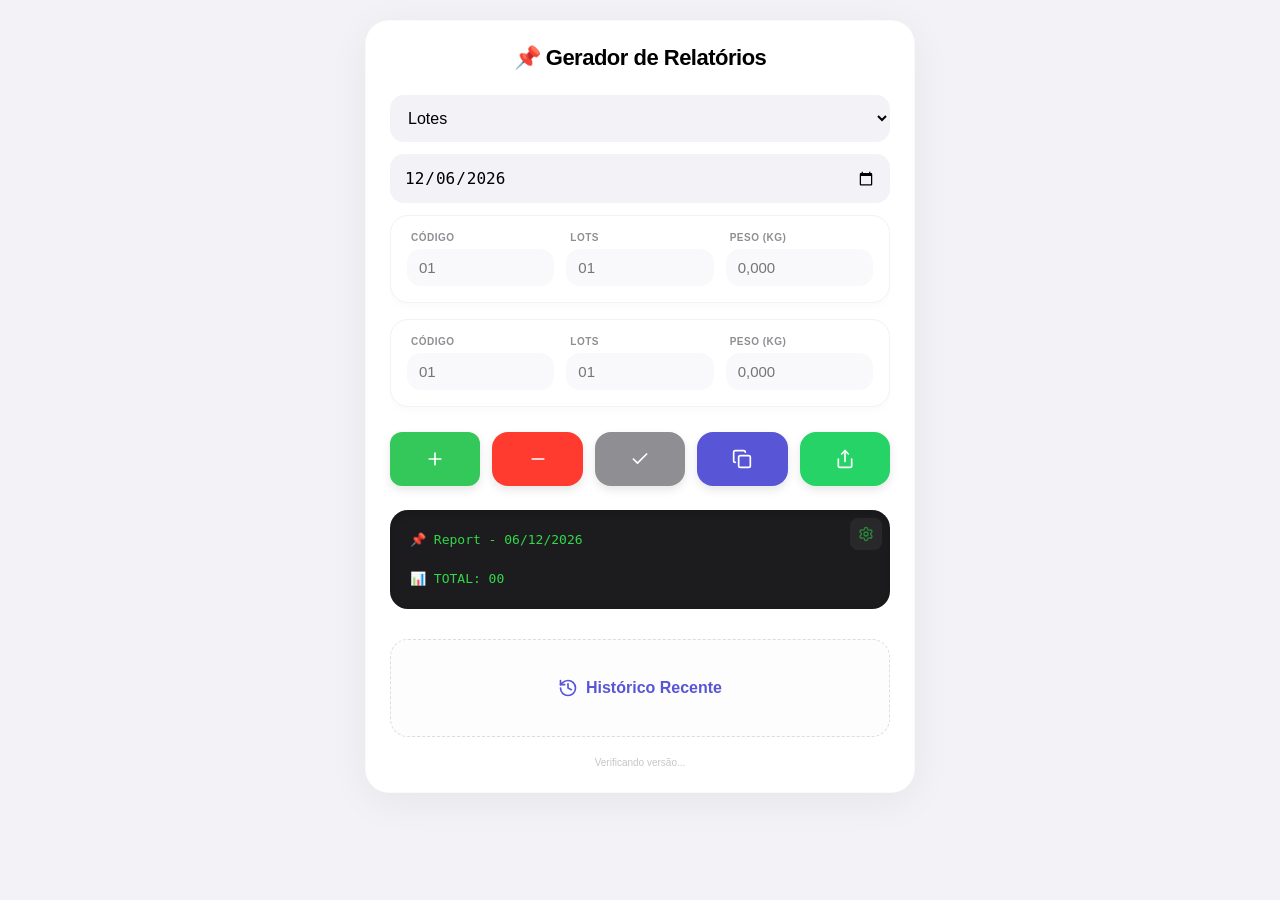
==== commit e376d8c9: "fix: update version" ====
--- a/index.html
+++ b/index.html
@@ -1,5 +1,6 @@
 <!DOCTYPE html>
 <html lang="pt-br">
+
 <head>
     <meta charset="UTF-8">
     <meta name="viewport" content="width=device-width, initial-scale=1.0, maximum-scale=1.0, user-scalable=no">
@@ -22,6 +23,7 @@
     <title>Gerador de Relatórios</title>
     <link rel="stylesheet" href="style.css">
 </head>
+
 <body>
 
     <div id="pull-indicator" class="pull-indicator">
@@ -62,10 +64,12 @@
             </button>
         </div>
 
-        <div id="editorContainer" style="display: none; margin-top: 20px; border-top: 1px solid #eee; padding-top: 10px;">
+        <div id="editorContainer"
+            style="display: none; margin-top: 20px; border-top: 1px solid #eee; padding-top: 10px;">
             <div style="display:flex; justify-content:space-between; align-items:center;">
                 <h3 style="margin:0; font-size:16px;">⚙️ Configuração</h3>
-                <button onclick="toggleEditor()" style="background:#E5E5EA; color:#000; width:30px; height:30px; border-radius:50%;">✕</button>
+                <button onclick="toggleEditor()"
+                    style="background:#E5E5EA; color:#000; width:30px; height:30px; border-radius:50%;">✕</button>
             </div>
 
             <div style="display:flex; gap:10px; margin:15px 0;">
@@ -76,21 +80,26 @@
             <div id="simpleEditor"></div>
 
             <div id="advancedEditor" style="display:none;">
-                <div style="display: flex; justify-content: flex-end; gap: 15px; margin-bottom: 8px; padding-right: 5px;">
-                    <a href="javascript:void(0)" onclick="copiarConfigJSON()" style="color: var(--primary); font-size: 12px; text-decoration: none; font-weight: 600; display: flex; align-items: center; gap: 4px;">
+                <div
+                    style="display: flex; justify-content: flex-end; gap: 15px; margin-bottom: 8px; padding-right: 5px;">
+                    <a href="javascript:void(0)" onclick="copiarConfigJSON()"
+                        style="color: var(--primary); font-size: 12px; text-decoration: none; font-weight: 600; display: flex; align-items: center; gap: 4px;">
                         <i data-lucide="copy" style="width: 12px;"></i> Copiar Template
                     </a>
-                    <a href="javascript:void(0)" onclick="colarConfigJSON()" style="color: var(--primary); font-size: 12px; text-decoration: none; font-weight: 600; display: flex; align-items: center; gap: 4px;">
+                    <a href="javascript:void(0)" onclick="colarConfigJSON()"
+                        style="color: var(--primary); font-size: 12px; text-decoration: none; font-weight: 600; display: flex; align-items: center; gap: 4px;">
                         <i data-lucide="clipboard-paste" style="width: 12px;"></i> Colar Template
                     </a>
                 </div>
                 <textarea id="jsonEditor"></textarea>
                 <div id="errorLog"></div>
                 <div style="display:grid; grid-template-columns:1fr 1fr; gap:10px; margin-top:15px;">
-                    <button onclick="formatarJSON()" style="background: #e1f5fe; color: #0288d1; border: none; padding: 10px; border-radius: 8px; cursor: pointer; font-size: 13px;">
+                    <button onclick="formatarJSON()"
+                        style="background: #e1f5fe; color: #0288d1; border: none; padding: 10px; border-radius: 8px; cursor: pointer; font-size: 13px;">
                         <i data-lucide="form" style="width: 16px;  margin-right: 8px;"></i> Formatar
                     </button>
-                    <button onclick="resetConfig()" style="background: #ffebee; color: #d32f2f; border: none; padding: 10px; border-radius: 8px; cursor: pointer; font-size: 13px;">
+                    <button onclick="resetConfig()"
+                        style="background: #ffebee; color: #d32f2f; border: none; padding: 10px; border-radius: 8px; cursor: pointer; font-size: 13px;">
                         <i data-lucide="rotate-ccw" style="width: 16px;  margin-right: 8px;"></i> Resetar
                     </button>
                 </div>
@@ -108,6 +117,11 @@
             </h4>
             <div id="listaHistorico"></div>
         </div>
+
+        <div id="app-version"
+            style="text-align: center; color: var(--gray); font-size: 10px; margin-top: 20px; opacity: 0.5;">
+            Verificando versão...
+        </div>
     </div>
 
     <dialog id="reportDialog">
@@ -123,13 +137,14 @@
     </div>
 
     <script>
+
         // Logica para Pull-to-Refresh visual (simulação sutil)
         let touchStart = 0;
         const indicator = document.getElementById('pull-indicator');
 
         window.addEventListener('touchstart', (e) => {
             touchStart = e.touches[0].pageY;
-        }, {passive: true});
+        }, { passive: true });
 
         window.addEventListener('touchmove', (e) => {
             const touchDiff = e.touches[0].pageY - touchStart;
@@ -137,7 +152,7 @@
                 indicator.style.opacity = '1';
                 indicator.style.transform = `translateY(${Math.min(touchDiff / 3, 40)}px)`;
             }
-        }, {passive: true});
+        }, { passive: true });
 
         window.addEventListener('touchend', () => {
             indicator.style.opacity = '0';
@@ -167,7 +182,30 @@
                 }
             });
         }
+
+        // No seu index.html dentro da tag <script>
+        function updateVersionUI() {
+            if ('serviceWorker' in navigator && navigator.serviceWorker.controller) {
+                const messageChannel = new MessageChannel();
+
+                messageChannel.port1.onmessage = (event) => {
+                    if (event.data && event.data.version) {
+                        // Aqui usamos a data do dia em que o usuário está acessando
+                        const date = new Date().toLocaleDateString('pt-BR');
+                        document.getElementById('app-version').innerText = `FieldGen ${event.data.version} • ${date}`;
+                    }
+                };
+
+                navigator.serviceWorker.controller.postMessage({ type: 'GET_VERSION' }, [messageChannel.port2]);
+            }
+        }
+
+        // Chamar ao carregar e também quando o Service Worker for trocado
+        window.addEventListener('load', updateVersionUI);
+        navigator.serviceWorker.addEventListener('controllerchange', updateVersionUI);
+
     </script>
     <script src="app.js"></script>
 </body>
+
 </html>
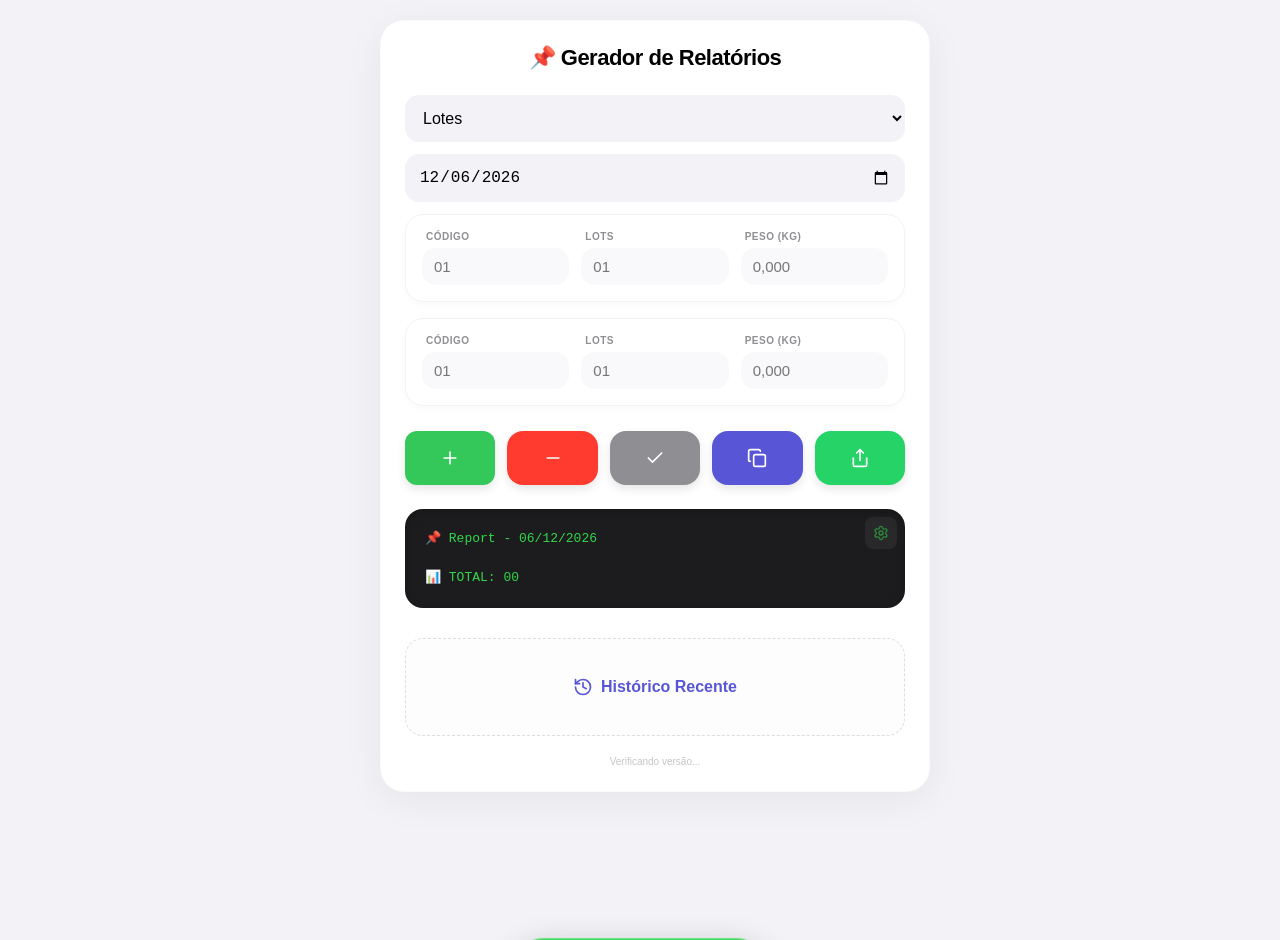
==== commit 665c7e9f: "fix: update version" ====
--- a/index.html
+++ b/index.html
@@ -137,10 +137,10 @@
     </div>
 
     <script>
-
-        // Logica para Pull-to-Refresh visual (simulação sutil)
+        // 1. Lógica para Pull-to-Refresh visual e funcional
         let touchStart = 0;
         const indicator = document.getElementById('pull-indicator');
+        let swRegistration = null; // Guardará o registro do SW para uso global
 
         window.addEventListener('touchstart', (e) => {
             touchStart = e.touches[0].pageY;
@@ -154,18 +154,39 @@
             }
         }, { passive: true });
 
-        window.addEventListener('touchend', () => {
-            indicator.style.opacity = '0';
-            indicator.style.transform = `translateY(0)`;
+        window.addEventListener('touchend', (e) => {
+            // Calculamos a diferença final do toque
+            const touchDiff = e.changedTouches[0].pageY - touchStart;
+
+            // Se puxou mais de 70px e estamos no topo da página
+            if (window.scrollY <= 0 && touchDiff > 70) {
+                if (swRegistration) {
+                    console.log("🔄 Buscando atualizações...");
+                    swRegistration.update();
+
+                    // Feedback visual: faz o spinner girar mais rápido por 1s
+                    indicator.querySelector('.ios-spinner').style.borderTopColor = '#007AFF'; // Cor de "processando"
+                }
+            }
+
+            // Esconde o indicador com um leve atraso para o usuário ver que terminou
+            setTimeout(() => {
+                indicator.style.opacity = '0';
+                indicator.style.transform = `translateY(0)`;
+            }, 500);
         });
 
-        // Service Worker
+        // 2. Registro e Gerenciamento do Service Worker
         if ('serviceWorker' in navigator) {
             window.addEventListener('load', () => {
                 navigator.serviceWorker.register('service-worker.js').then(reg => {
+                    swRegistration = reg; // Salva o registro para o Pull-to-Refresh usar
+
+                    // Detecta quando uma nova versão é encontrada
                     reg.addEventListener('updatefound', () => {
                         const newWorker = reg.installing;
                         newWorker.addEventListener('statechange', () => {
+                            // Só mostra o toast se houver um SW antigo controlando a página
                             if (newWorker.state === 'installed' && navigator.serviceWorker.controller) {
                                 document.getElementById('update-toast').classList.add('show');
                             }
@@ -174,6 +195,7 @@
                 });
             });
 
+            // Recarrega a página automaticamente quando o novo SW assume o controle
             let refreshing = false;
             navigator.serviceWorker.addEventListener('controllerchange', () => {
                 if (!refreshing) {
@@ -183,14 +205,13 @@
             });
         }
 
-        // No seu index.html dentro da tag <script>
+        // 3. Atualização da Versão no Rodapé (Fonte Única: Service Worker)
         function updateVersionUI() {
             if ('serviceWorker' in navigator && navigator.serviceWorker.controller) {
                 const messageChannel = new MessageChannel();
 
                 messageChannel.port1.onmessage = (event) => {
                     if (event.data && event.data.version) {
-                        // Aqui usamos a data do dia em que o usuário está acessando
                         const date = new Date().toLocaleDateString('pt-BR');
                         document.getElementById('app-version').innerText = `FieldGen ${event.data.version} • ${date}`;
                     }
@@ -200,7 +221,7 @@
             }
         }
 
-        // Chamar ao carregar e também quando o Service Worker for trocado
+        // Executa ao carregar e quando o controle mudar
         window.addEventListener('load', updateVersionUI);
         navigator.serviceWorker.addEventListener('controllerchange', updateVersionUI);
 
--- a/style.css
+++ b/style.css
@@ -18,19 +18,28 @@
 }
 
 
-html, body {
-    /* Permite o comportamento de "overscroll" elástico do iOS/Android */
+
+
+body {
+    font-family: -apple-system, BlinkMacSystemFont, "SF Pro Text", "Helvetica Neue", sans-serif;
+    background: var(--bg);
+    padding: 20px 15px;
+    margin: 0;
+    color: #000;
+    
+    /* Bloqueia o Pull-to-Refresh nativo */
     overscroll-behavior-y: contain; 
-    /* Melhora a rolagem */
+    
+    /* Garante que o scroll funcione sem o bounce do sistema */
+    height: 100vh;
+    width: 100vw;
+    overflow-y: auto;
     -webkit-overflow-scrolling: touch;
-}
-
-body {
-    /* Evita que o usuário selecione texto por acidente ao arrastar */
+    
+    /* Evita seleção acidental ao arrastar */
     user-select: none;
     -webkit-user-select: none;
 }
-
 /* Base para os botões de modo */
 .btn-mode {
     flex: 1;
@@ -507,22 +516,27 @@
 }
 
 
-/* Spinner de Arrastar (Apple Style) */
+/* Spinner de Arrastar (Apple Style) *//* --- INDICADOR DE PULL-TO-REFRESH --- */
 .pull-indicator {
     position: fixed;
-    top: 10px;
-    left: 50%;
-    transform: translateX(-50%);
+    top: 0;
+    left: 0;
+    right: 0;
+    height: 60px;
+    display: flex;
+    justify-content: center;
+    align-items: center;
     opacity: 0;
-    transition: opacity 0.3s, transform 0.2s;
-    z-index: 999;
+    pointer-events: none;
+    transition: opacity 0.3s ease;
+    z-index: 10;
 }
 
 .ios-spinner {
     width: 24px;
     height: 24px;
-    border: 2px solid rgba(0,0,0,0.1);
-    border-top: 2px solid var(--primary);
+    border: 3px solid rgba(50, 215, 75, 0.2); /* Verde primary clarinho */
+    border-top: 3px solid #32D74B; /* Verde primary */
     border-radius: 50%;
     animation: spin 0.8s linear infinite;
 }
@@ -532,39 +546,62 @@
     100% { transform: rotate(360deg); }
 }
 
-/* Novo Toast Sutil (Topo) */
+/* --- TOAST DE ATUALIZAÇÃO --- */
 .update-toast {
     position: fixed;
-    top: -100px; /* Escondido acima */
+    bottom: -100px; /* Começa fora da tela */
     left: 50%;
     transform: translateX(-50%);
-    background: rgba(30, 30, 32, 0.85);
-    backdrop-filter: blur(12px);
-    -webkit-backdrop-filter: blur(12px);
-    padding: 10px 20px;
-    border-radius: 40px;
+    
+    /* Glassmorphism */
+    background: rgba(50, 215, 75, 0.9); 
+    backdrop-filter: blur(10px);
+    -webkit-backdrop-filter: blur(10px);
+    
     color: white;
+    padding: 14px 24px;
+    border-radius: 50px; /* Pílula */
     display: flex;
     align-items: center;
     gap: 12px;
-    box-shadow: 0 10px 25px rgba(0,0,0,0.2);
-    z-index: 10001;
+    box-shadow: 0 8px 32px rgba(0, 0, 0, 0.2);
+    z-index: 10000;
+    
+    cursor: pointer;
+    font-weight: 600;
+    font-size: 14px;
     transition: all 0.6s cubic-bezier(0.23, 1, 0.32, 1);
-    cursor: pointer;
-    border: 1px solid rgba(255,255,255,0.1);
-}
-
+    border: 1px solid rgba(255, 255, 255, 0.2);
+    white-space: nowrap;
+}
+
+/* Quando o JS adiciona a classe .show */
 .update-toast.show {
-    top: 25px; /* Desliza para baixo */
-}
-
-.update-toast i {
-    width: 18px;
-    color: var(--success);
-    animation: spin 3s linear infinite; /* Ícone girando devagar */
-}
-
-.update-toast span {
-    font-size: 14px;
-    font-weight: 500;
+    bottom: 40px; /* Sobe suavemente */
+}
+
+.update-toast:active {
+    transform: translateX(-50%) scale(0.95); /* Efeito de clique */
+    background: #28a745;
+}
+
+.toast-icon {
+    width: 20px;
+    height: 20px;
+    display: flex;
+    align-items: center;
+    justify-content: center;
+    background: rgba(255, 255, 255, 0.2);
+    padding: 6px;
+    border-radius: 50%;
+}
+
+/* Animação de rotação contínua para o ícone do toast */
+.update-toast.show .toast-icon svg {
+    animation: rotateIcon 2s linear infinite;
+}
+
+@keyframes rotateIcon {
+    from { transform: rotate(0deg); }
+    to { transform: rotate(360deg); }
 }
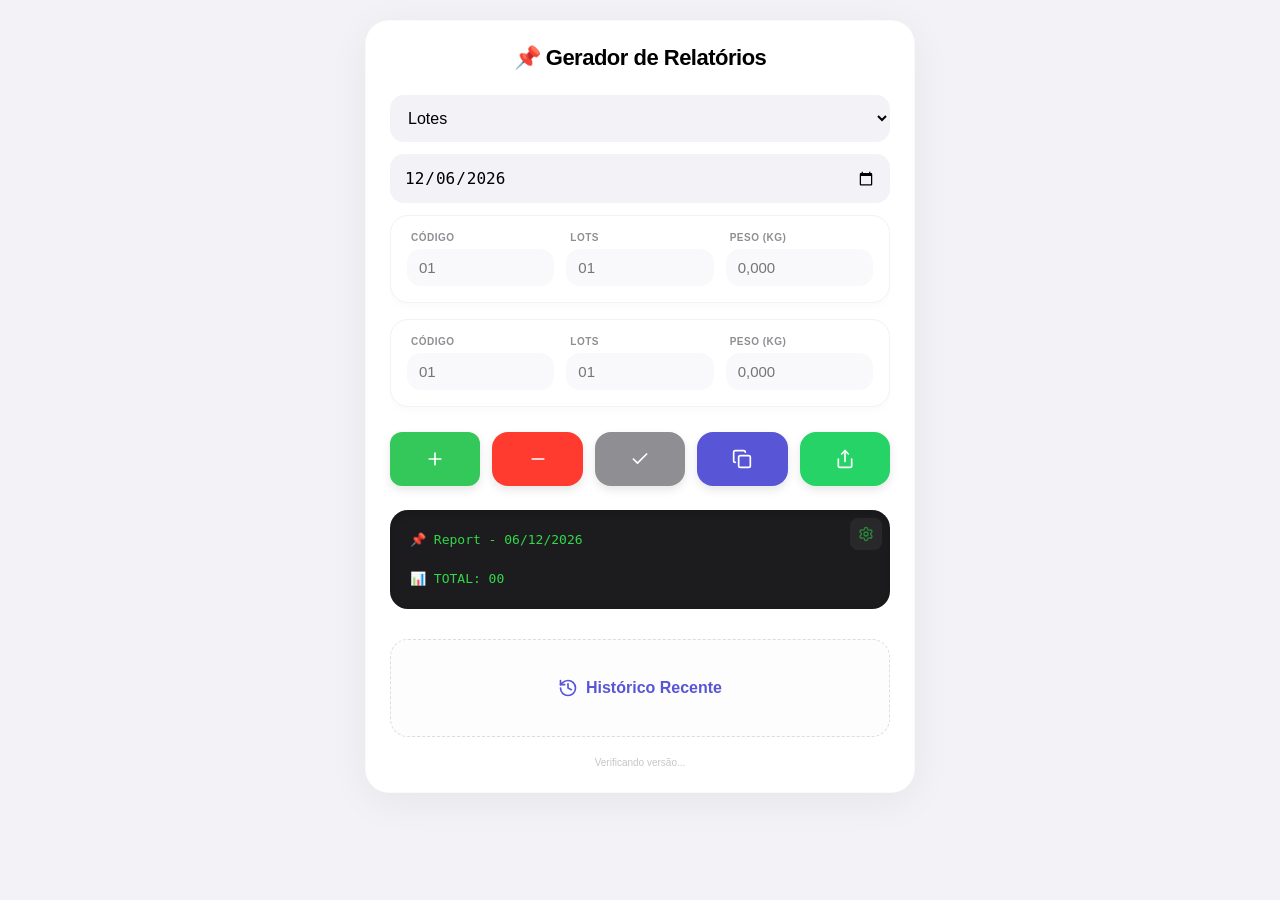
==== commit f1204296: "fix: update version" ====
--- a/index.html
+++ b/index.html
@@ -213,7 +213,7 @@
                 messageChannel.port1.onmessage = (event) => {
                     if (event.data && event.data.version) {
                         const date = new Date().toLocaleDateString('pt-BR');
-                        document.getElementById('app-version').innerText = `FieldGen ${event.data.version} • ${date}`;
+                        document.getElementById('app-version').innerText = `FieldGen ${event.data.version}`;
                     }
                 };
 
--- a/style.css
+++ b/style.css
@@ -6,40 +6,38 @@
     --gray: #8E8E93;
     --bg: #F2F2F7;
     --card-bg: #FFFFFF;
-    --primary: #007AFF;
-    --success: #34C759;
-    --danger: #FF3B30;
-    --indigo: #5856D6;
-    --gray: #8E8E93;
-    --bg: #F2F2F7;
-    --card-bg: #FFFFFF;
-    /* Adicione estas para garantir consistência */
     --button-text: #FFFFFF;
 }
 
-
-
+/* 1. CONFIGURAÇÃO DE TELA (O segredo para iOS) */
+html {
+    height: 100%;
+    overscroll-behavior-y: contain; /* Bloqueia o refresh nativo mas permite o seu */
+}
 
 body {
     font-family: -apple-system, BlinkMacSystemFont, "SF Pro Text", "Helvetica Neue", sans-serif;
     background: var(--bg);
+    color: #000;
+    margin: 0;
     padding: 20px 15px;
-    margin: 0;
-    color: #000;
+    padding-top: calc(20px + env(safe-area-inset-top)); /* Respeita o Notch do iPhone */
+    padding-bottom: env(safe-area-inset-bottom);
     
-    /* Bloqueia o Pull-to-Refresh nativo */
-    overscroll-behavior-y: contain; 
+    min-height: 100%; 
+    width: 100%;
+    box-sizing: border-box;
     
-    /* Garante que o scroll funcione sem o bounce do sistema */
-    height: 100vh;
-    width: 100vw;
+    /* Scroll liberado e suave */
     overflow-y: auto;
+    overflow-x: hidden;
     -webkit-overflow-scrolling: touch;
     
-    /* Evita seleção acidental ao arrastar */
+    /* Interface limpa */
     user-select: none;
     -webkit-user-select: none;
 }
+
 /* Base para os botões de modo */
 .btn-mode {
     flex: 1;
@@ -530,6 +528,17 @@
     pointer-events: none;
     transition: opacity 0.3s ease;
     z-index: 10;
+}
+
+/* Garante que o container de puxar não quebre o layout */
+.pull-indicator {
+    position: fixed;
+    top: 0;
+    left: 0;
+    right: 0;
+    height: 60px;
+    z-index: 9999; /* Garante que fique acima de tudo */
+    pointer-events: none; /* Deixa o toque passar para o conteúdo abaixo */
 }
 
 .ios-spinner {
@@ -597,7 +606,7 @@
 }
 
 /* Animação de rotação contínua para o ícone do toast */
-.update-toast.show .toast-icon svg {
+.update-toast.show .toast-icon i {
     animation: rotateIcon 2s linear infinite;
 }
 
